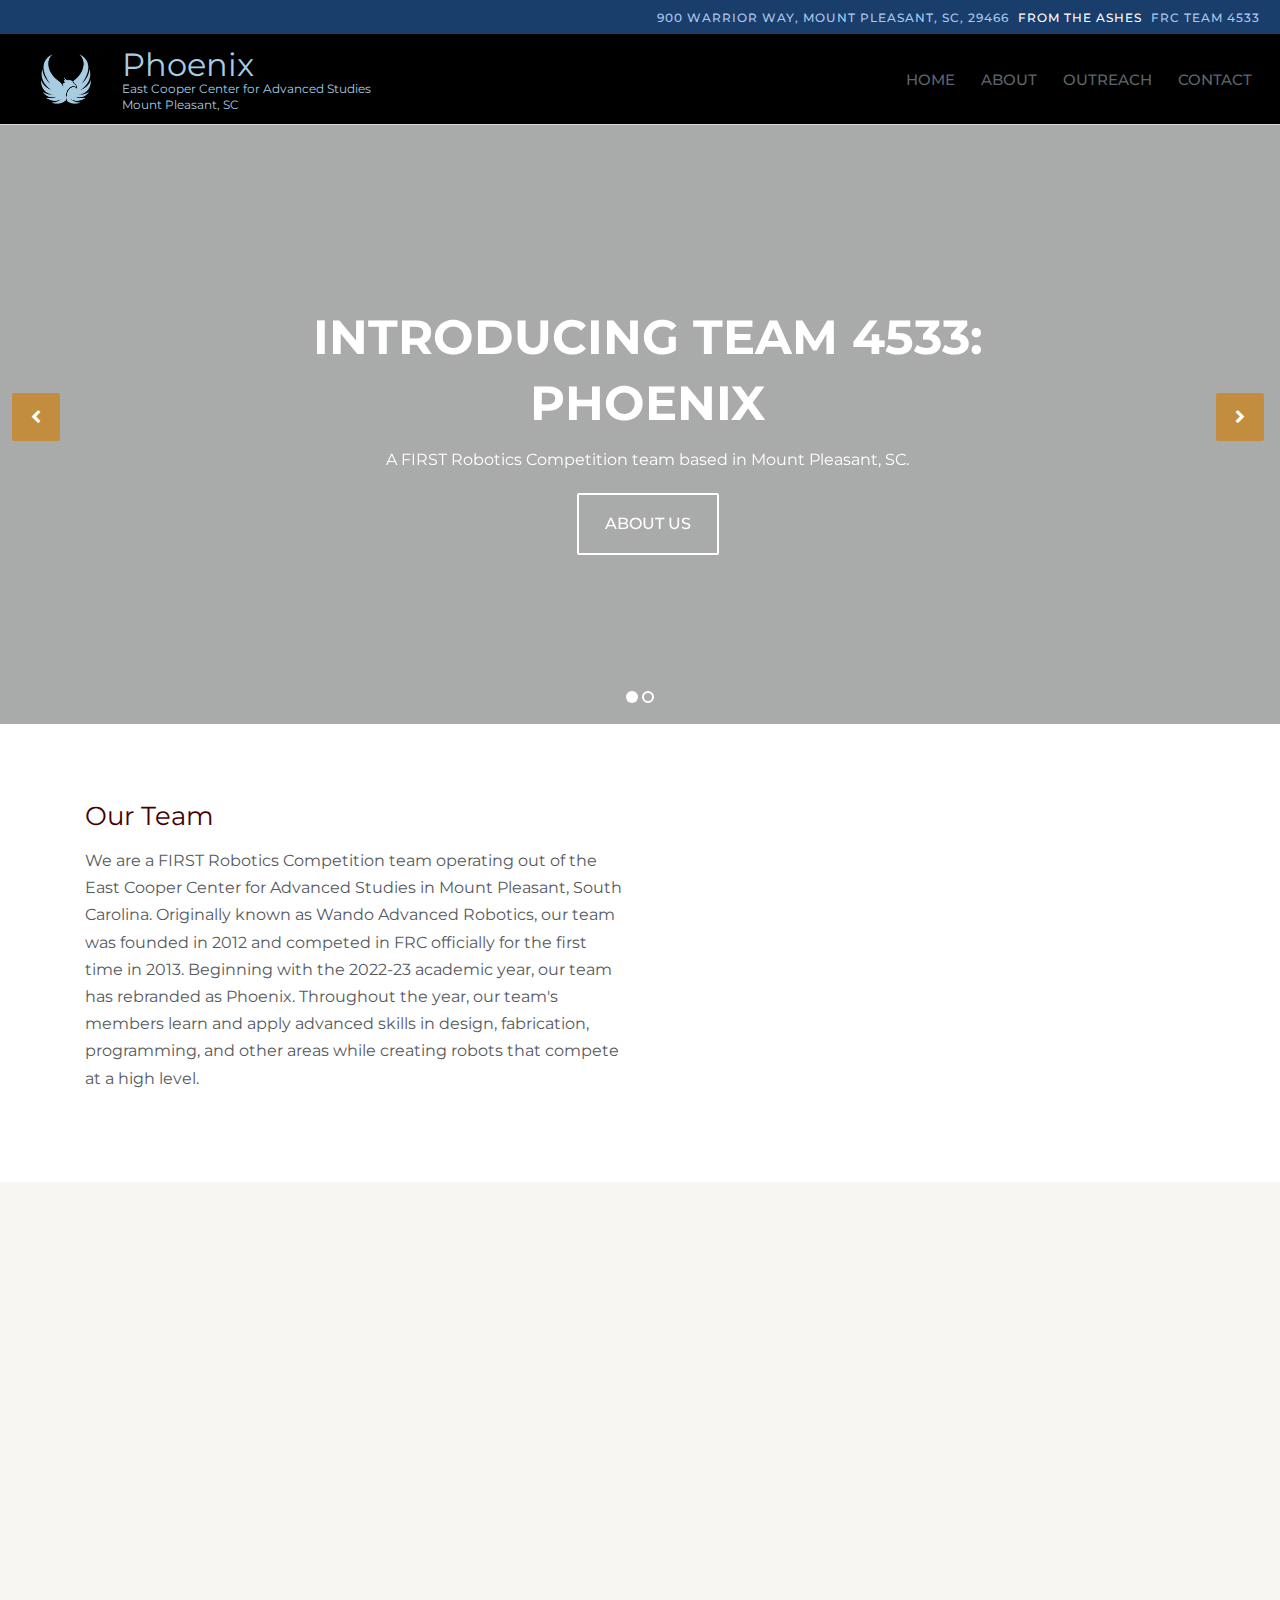
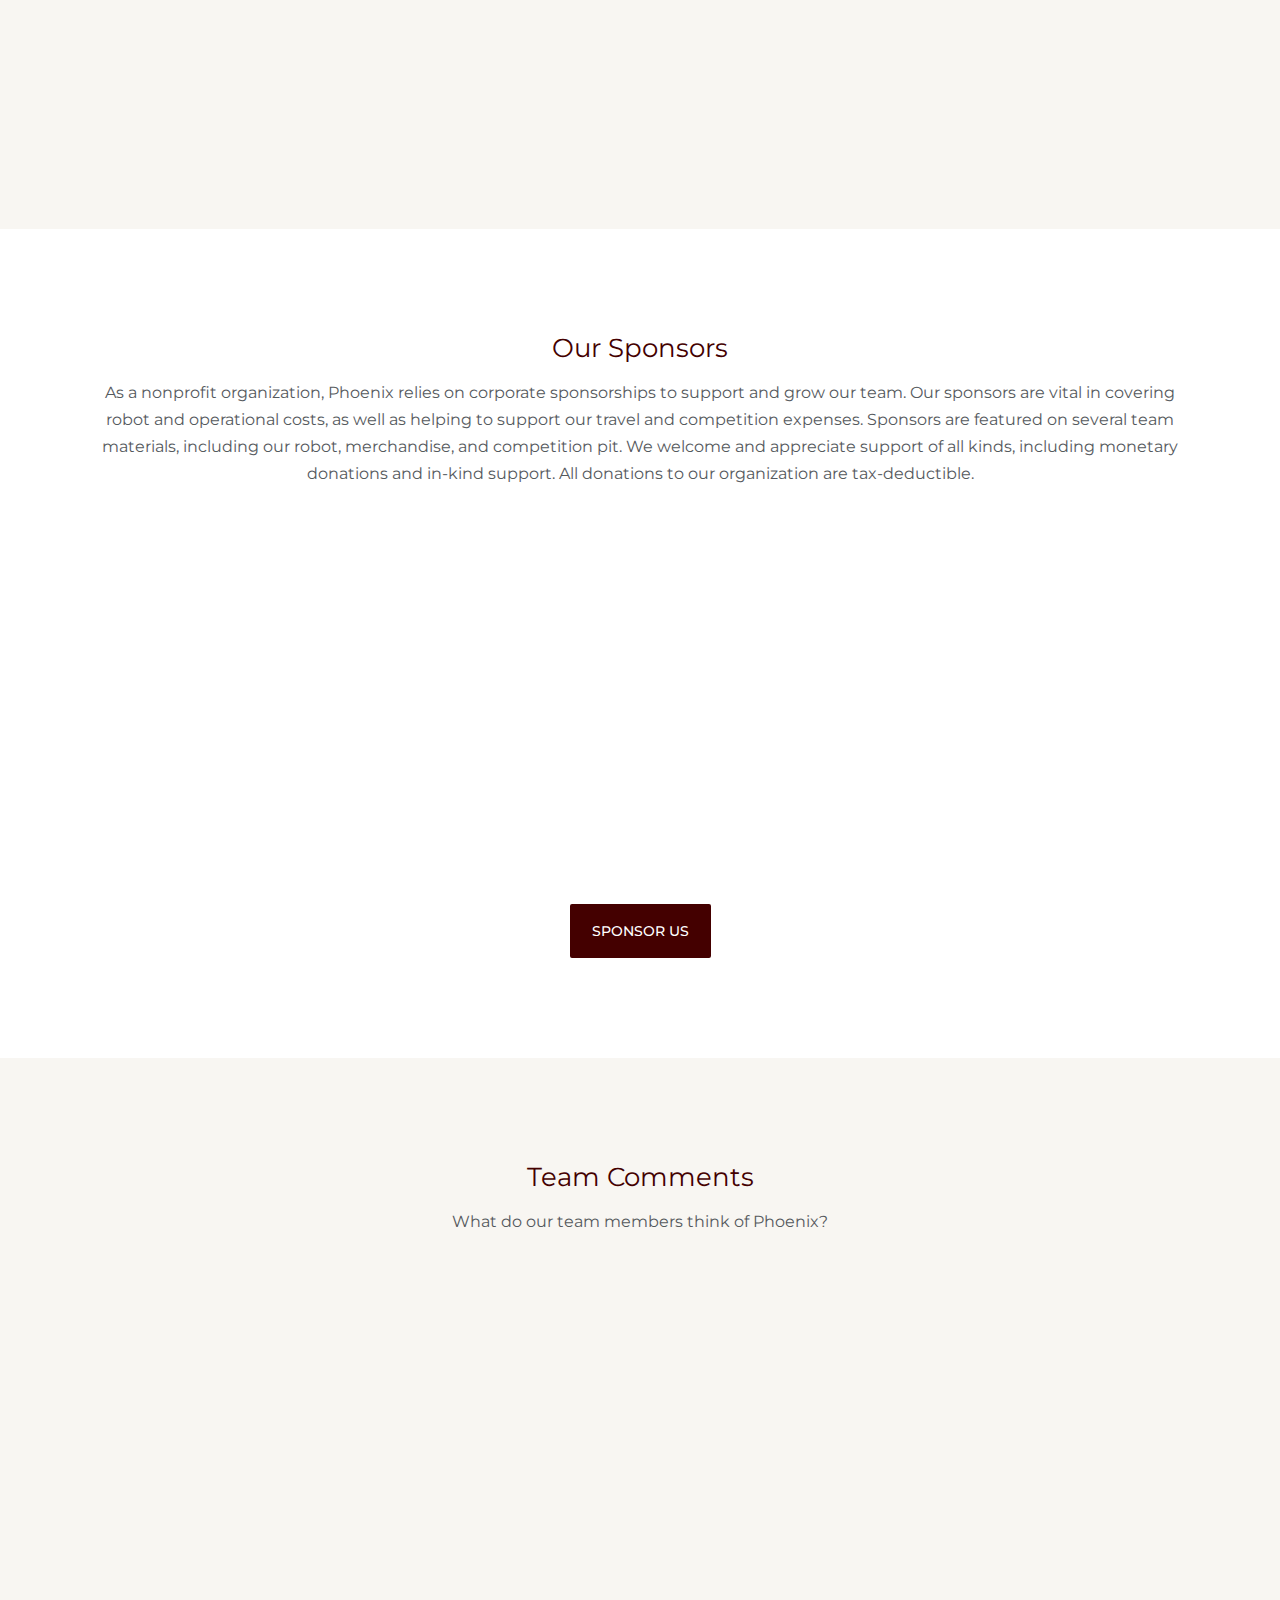
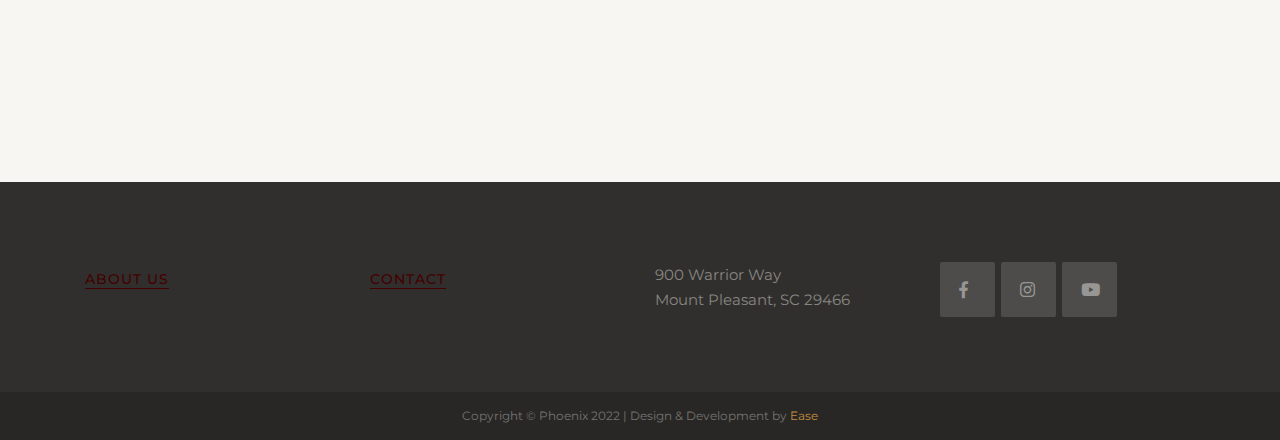
==== index.html @ d8a3b602 "Phoenix update" ====
﻿<!DOCTYPE html>
<html lang="en">

<head>
    <meta charset="utf-8">
    <meta http-equiv="X-UA-Compatible" content="IE=edge">
    <meta name="viewport" content="width=device-width, initial-scale=1">
    <!-- The above 3 meta tags *must* come first in the head; any other head content must come *after* these tags -->
    <meta name="description" content="">
    <meta name="keywords" content="">
    <title>FRC Team 4533 - Wando Advanced Robotics </title>
    <!-- Bootstrap -->
    <link href="css/bootstrap.min.css" rel="stylesheet">
    <!-- Style CSS -->
    <link href="css/style.css" rel="stylesheet">
    <!-- Google Fonts -->
    <link href="https://fonts.googleapis.com/css?family=Montserrat:100,100i,200,200i,300,300i,400,400i,500,500i,600,600i,700,700i,800,800i,900,900i%7cNoto+Serif:400,400i,700,700i" rel="stylesheet">
    <!-- FontAwesome CSS -->
    <link href="web-fonts-with-css/css/fontawesome-all.css" rel="stylesheet">
     
    
    <!-- OwlCarousel CSS -->
    <link rel="shortcut icon" type="image/x-icon" href="/favicon.ico" />
    <link href="css/owl.carousel.css" type="text/css" rel="stylesheet">
    <link href="css/owl.theme.default.css" type="text/css" rel="stylesheet">
     <link rel="stylesheet" href="css/aos.css">
    <!-- HTML5 shim and Respond.js for IE8 support of HTML5 elements and media queries -->
    <!-- WARNING: Respond.js doesn't work if you view the page via file:// -->
    <!--[if lt IE 9]>
<script src="https://oss.maxcdn.com/html5shiv/3.7.3/html5shiv.min.js"></script>
<script src="https://oss.maxcdn.com/respond/1.4.2/respond.min.js"></script>

<![endif]-->
</head>

<body>
    <!-- header-section-->
    
    <div class="header-wrapper">
        <div class="top-header">
            <div class="container-fluid">
                <div class="row">
                    <div class="col-xl-4 col-lg-2 col-md-2 col-sm-12 col-12">
                        <div class="header-quick-info">
                            
                        </div>
                    </div>
                    <div class="col-xl-8 col-lg-10 col-md-10 col-sm-6 col-6 text-right d-none d-xl-block d-lg-block d-md-block">
                        <div class="header-quick-info">
                            <span class="header-quick-info-text">900 Warrior Way, Mount Pleasant, SC, 29466</span>
                            <span class="header-quick-info-text"><span class="text-white">FROM THE ASHES </span></span>
                            <span class="header-quick-info-text">FRC Team 4533</span>
                        </div>
                    </div>
                </div>
            </div>
        </div>
        <div class="container-fluid">
            <div class="row" style = "background-color:#000000">
                <div class="col-xl-1 col-lg-2 col-md-12 col-sm-12 col-12">
                    <div class="logo"> <a href="index.html"><img src="./images/phoenix-logo.jpg" style="width:auto;height:50px;padding-left:25px" alt=""> </a> </div>
                </div>
                <div class="col-xl-4 col-lg-3 col-md-12 col-sm-12 col-12">
                    <div class="text" style="color:#a8cce2;display:flex;margin:auto;font-size:32px;font-family:montserrat;padding-top:15px;padding-bottom:0px;">Phoenix</div>
                    <div class="text" style="color:#a8cce2;display:flex;margin:auto;font-size:12px;line-height:16px;font-family:montserrat;">East Cooper Center for Advanced Studies</div>
                    <div class="text" style="color:#a8cce2;display:flex;margin:auto;font-size:12px;line-height:16px;font-family:montserrat;">Mount Pleasant, SC</div>
                </div>
                <div class="col-xl-7 col-lg-7 col-md-12 col-sm-12 col-12">
                    <!-- navigations-->
                    <div class="navigation">
                        <div id="navigation">
                            <ul>
                                <li class="active"><a href="index.html">HOME</a></li>
                                <li class="active"><a href="about.html">ABOUT</a></li>
                                <li class="active"><a href="outreach.html">OUTREACH</a></li>
                                <li class="active"><a href="contact-us.html">CONTACT</a></li>
                            </ul>
                        </div>
                    </div>
                    <!-- /.navigations-->
                </div>
            </div>
        </div>
    </div>
    <!-- /. header-section-->
    <!-- slider -->
    <div class="slider">
        <div class="owl-carousel owl-one owl-theme">
            <!-- slider-item -->
            <div class="item">
                <div class="slider-img">
                    <img src="./images/team-smoky.jpg" alt=""></div>
                <div class="container">
                    <div class="row">
                        <div class="offset-xl-2 col-xl-8  offset-lg-1 col-lg-10  col-md-12 col-sm-12 col-12">
                            <div data-aos="fade-up" class="slider-captions">
                                <h1 class="slider-title">Introducing Team 4533: Phoenix</h1>
                                <p class="mb20 d-none d-xl-block d-lg-block" style="font-family:montserrat">A FIRST Robotics Competition team based in Mount Pleasant, SC.</p>
                                <a href="about.html" class="btn btn-white-outline btn-lg">About Us</a>
                            </div>
                        </div>
                    </div>
                </div>
            </div>
            <!-- /.slider-item -->
            <!-- slider-item -->
            <div class="item">
                <div class="slider-img"><img src="./images/2022-hang.png" alt=""></div>
                <div class="container">
                    <div class="row">
                        <div class="offset-xl-2 col-xl-8  offset-lg-1 col-lg-10  col-md-12 col-sm-12 col-12">
                            <div data-aos="fade-up" class="slider-captions">
                                <h1 class="slider-title">Our 2022 Robot: GLaDOS</h1>
                                <p class="mb20 d-none d-xl-block d-lg-block" style="font-family:montserrat">Created for the 2022 FRC game, Rapid React, GLaDOS is able to shoot cargo into the upper hub and can hang from the high hangar rung.</p>
                                <a href="https://www.thebluealliance.com/team/4533" class="btn btn-white-outline btn-lg">Learn More</a>
                            </div>
                        </div>
                    </div>
                </div>
            </div>
            <!-- /.slider-item -->
        </div>
    </div>
    <!-- /.slider -->
    <!-- awards-section -->
    <div class="space-small">
        <div class="container">
            <div class="row">
                <div class="col-xl-6 col-lg-6 col-md-12 col-sm-12 col-12 mb20">
                    <div class="" style="font-family:montserrat">
                        <h2>Our Team</h2>
                        <p>We are a FIRST Robotics Competition team operating out of the East Cooper Center for Advanced Studies in Mount Pleasant, South Carolina. Originally known as Wando Advanced Robotics, our team was founded in 2012 and competed in FRC officially for the first time in 2013. Beginning with the 2022-23 academic year, our team has rebranded as Phoenix. Throughout the year, our team's members learn and apply advanced skills in design, fabrication, programming, and other areas while creating robots that compete at a high level.</p>
                    </div> 
                </div>
                        <div data-aos="fade-up" class="col-xl-6 col-lg-6 col-md-12 col-sm-12 col-12 mb20" width = "300" height = "300"> <img src="./images/drive_team_22.jpg" width="200" height="200"></div>
                    </div>
                
            </div>
        </div>
    </div>
    <!-- /.awards-section -->
    <!-- about-description -->
    <div class="space-medium bg-light">
        <div class="container">
            <div class="row">
                <div class="col-xl-6 col-lg-6 col-md-12 col-sm-12 col-12 mb20">
                    <div  data-aos="fade-up" class="about-img">
                        <img src="./images/frc-logo.png" alt="" class="img-fluid">
                    </div>
                </div>
                <div class="col-xl-6 col-lg-6 col-md-12 col-sm-12 col-12 ">
                    <div data-aos="fade-down" class="mb40">
                        <h2>How do we compete?</h2>
                    </div>
                    <div data-aos="fade-down" class="mb30" style="font-family:montserrat">
                        <p>Our team competes in FIRST Robotics Competition (FRC), an annual contest in which participating teams work throughout a six-week season to build and program a robot for a unique game. Through participation in FRC, students gain relevant experiences in engineering and programming with mentorship from industry professionals and develop vital skills in communication and leadership. Each year, our team competes in regional competitions across the Southeast, with the ultimate goal of qualifying for and competing in the World Championships in April.</p>
                        <a href="https://www.firstinspires.org/" class="btn btn-default mt20">Visit FIRST</a>
                    </div>
                </div>
            </div>
        </div>
    </div>
    <!-- /.about-description -->
    <!-- service-section -->
    <div class="space-medium">
        <div class="container">
            <div class="row">
                <div class="col-xl-12 col-lg-12 col-md-12 col-sm-12 col-12 text-center ">
                    <!-- section-title -->
                    <div class="section-title" style="font-family:montserrat">
                        <h2>Our Sponsors</h2>
                        <p>As a nonprofit organization, Phoenix relies on corporate sponsorships to support and grow our team. Our sponsors are vital in covering robot and operational costs, as well as helping to support our travel and competition expenses. Sponsors are featured on several team materials, including our robot, merchandise, and competition pit. We welcome and appreciate support of all kinds, including monetary donations and in-kind support. All donations to our organization are tax-deductible.</p>
                    </div>
                    <!-- /.section-title -->
                </div>
                <!-- service-block -->
                <div class="col-xl-4 col-lg-4 col-md-6 col-sm-12 col-12 mb20">
                    <div data-aos="fade-up" class="service-block">
                        <div class="service-content">
                            <div class="service-img zoomimg">
                                <a href="https://www.boeing.com/"><img src="./images/boeing.jpg" alt="" class="img-fluid"></a>
                            </div>
                        </div>
                    </div>
                </div>
                <!-- /.service-block -->
                <!-- service-block -->
                <div class="col-xl-4 col-lg-4 col-md-6 col-sm-12 col-12 mb20">
                    <div data-aos="fade-up" class="service-block">
                        <div class="service-content">
                            <div class="service-img zoomimg">
                                <a href="https://www.bosch.us/our-company/bosch-in-the-usa/charleston/"><img src="./images/bosch.jpg" alt="" class="img-fluid"></a>
                            </div>
                        </div>
                    </div>
                </div>
                <div class="col-xl-4 col-lg-4 col-md-6 col-sm-12 col-12 mb20">
                    <div data-aos="fade-up" class="service-block">
                        <div class="service-content">
                            <div class="service-img zoomimg">
                                <a href="https://www.ccsdschools.com/eastcoopercas"><img src="./images/cas-logo.png" alt="" style="width:auto;height:200px;padding-left:40px" class="img-fluid"></a>
                            </div>
                        </div>
                    </div>
                </div>
                <div class="col-xl-12 col-lg-12 col-md-12 col-sm-12 col-12 mt40 text-center">
                    <a href="contact-us.html" class="btn btn-default mt20">Sponsor Us</a>
                </div>
            </div>
        </div>
    </div>
    <!-- /.service-section -->
    <!-- testimonial-section -->
    <div class="space-medium bg-light">
        <div class="container">
            <div class="row">
                <div class="offset-xl-2 col-xl-8 offset-lg-2 col-lg-8 col-md-12 col-sm-12 col-12 text-center">
                    <!-- section-title -->
                    <div class="section-title" style="font-family:montserrat">
                        <h2>Team Comments</h2>
                        <p>What do our team members think of Phoenix? </p>
                    </div>
                    <!-- /.section-title -->
                </div>
            </div>
            <div class="row">
                <div class="col-xl-6 col-lg-6 col-md-12 col-sm-12 col-12 mb20">
                    <!-- testimonial-block -->
                    <div data-aos="fade-up"  class="testimonial-block">
                        <div class="testimonial-content">
                            <p class="testimonial-text" style="font-family:montserrat">"I like robotics because it teaches you a lot and it helps you realize how school and real life come together. It really gives me a taste of what real jobs are like."</p>
                        </div>
                        <div class="testimonial-img" style="font-family:montserrat">
                            <h6>Matthew Stewart, Class of 2021</h6>
                            <img src="./images/matts.jpg" alt="" class="img-fluid border">
                        </div>
                    </div>
                    <!-- /.testimonial-block -->
                </div>
                <div class="col-xl-6 col-lg-6 col-md-12 col-sm-12 col-12 mb20">
                    <!-- testimonial-block -->
                    <div data-aos="fade-up"  class="testimonial-block" style="font-family:montserrat">
                        <div class="testimonial-content">
                            <p class="testimonial-text">“Robotics encourages innovation and creativity, and the team itself gives you opportunities that allow you to interact with others and help you in the future.”</p>
                        </div>
                        <div class="testimonial-img">
                            <h6>Joseph Lee, Class of 2019</h6>
                            <img src="./images/joseph.jpg" alt="" class="img-fluid border">
                        </div>
                    </div>
                    <!-- /.testimonial-block -->
                </div>
            </div>
        </div>
    </div>
    <!-- /.testimonial-section -->
    <!-- footer -->
    <div class="footer">
        <div class="container">
            <div class="row ">
                <!-- footer-about -->
                <div class="col-xl-3 col-lg-3 col-md-6 col-sm-6 col-6">
                    <div class="footer-widget ">
                        <a href="about.html" class="btn-default-link">About Us</a>
                    </div>
                </div>
                <!-- /.footer-about -->
                <!-- footer-contact -->
                <div class="col-xl-3 col-lg-3 col-md-6 col-sm-6 col-6">
                    <div class="footer-widget ">
                        <a href="contact-us.html" class="btn-default-link">Contact</a>
                    </div>
                </div>
                <!-- /.footer-contact -->
                <!-- footer-address -->
                <div class="col-xl-3 col-lg-3 col-md-6 col-sm-6 col-6 ">
                    <div class="footer-widget" style="font-family:montserrat">
                        <p>900 Warrior Way <br> Mount Pleasant, SC 29466
                        </p>
                    </div>
                </div>
                <!-- /.footer-address -->
                <!-- footer-social -->
                <div class="col-xl-3 col-lg-3 col-md-6 col-sm-6 col-6 ">
                    <div class="footer-widget ">
                        <div class="social-icon mb20 "> <a href="https://www.facebook.com/Frc4533/" class="btn-social-square"><i class="fab fa-facebook-f "></i></a>
                             <a href="https://www.instagram.com/4533_wandoadvancedrobotics/" class="btn-social-square "><i class="fab fa-instagram "></i></a>
                            <a href="https://www.youtube.com/channel/UC0pbVRr3kAN5CgxjnUrMNCQ" class="btn-social-square"><i class="fab fa-youtube"></i></a>
                        </div>
                    </div>
                </div>
                <!-- /.footer-social -->
                <!-- tiny-footer -->
            </div>
        </div>
        <div class="tiny-footer">
            <div class="container">
                <div class="row ">
                    <div class="col-xl-12 col-lg-12 col-md-12 col-sm-12 col-12 text-center ">
                        <p>Copyright © Phoenix 2022 | Design & Development by <a href="https://easetemplate.com/ " target="_blank" class="copyrightlink">Ease</a></p>
                    </div>
                </div>
                <!-- /. tiny-footer -->
            </div>
        </div>
    </div>
    <!-- /.footer -->
    <a href="javascript:" id="return-to-top"><i class="fa fa-angle-up"></i></a>
    <!-- jQuery (necessary for Bootstrap's JavaScript plugins) -->
    <script src="js/jquery.min.js"></script>
    <!-- Include all compiled plugins (below), or include individual files as needed -->
    <script src="js/bootstrap.min.js"></script>
    <script src="js/menumaker.js"></script>
    <script src="js/return-to-top.js"></script>
    <script src="js/sticky-header.js"></script>
    <script src="js/jquery.sticky.js"></script>
    <script src="js/owl.carousel.min.js"></script>
    <script src="js/multiple-carousel.js"></script>

    <script src="js/aos.js"></script>
    <script>
      AOS.init({
        easing: 'linear',
         duration: 800,


      });
    </script>
     <script>
    AOS.init({
      disable: 'mobile'
    });
  </script>

    
</body>

</html>
---- css/style.css ----
@charset "UTF-8";

/* CSS Document */

/*------------------------------------------------------------------

Template Name:      Practical-Pesronal Injury Lawyer HTML Website Template
Version:            1.0.0
Created Date:       10/4/2018 
Author: EaseTemplate
Author URL: https://easetemplate.com/               
License: Creative Commons Attribution 3.0 Unported
License URL: http://creativecommons.org/licenses/by/3.0/

------------------------------------------------------------------
[CSS Table of contents]

1.  Body / Typography 
2.  Form Elements
3.  Buttons
4.  General / Elements
      4.1 Section space
      4.2 Margin space
      4.3 Padding space
      4.4 Background color
      4.5 Features
      4.7 Call to actions
      4.8 Img hover effect
      4.9 Icon
      -----------------------
5. Header / Navigations
      5.1 Header Regular
      5.2 Header Transparent
      5.3 Navigation Regular
      5.4 Page Header

      -----------------------
6. Slider
      6.1 Slider
      -----------------------
7. Content
8. Footers
9. Services

  9.1  Service List
  9.2  Service Single 
  
  ------------------------------------

10.Pages

  10.1   Team List
  10.2   About
  10.3   Testimonials
  10.4   Results
  10.5   Contact us 
  10.6   StyleGuide 
  10.7   404 Error   
  10.8   Shortcodes Accordions
  10.9   Shortcodes Tabs 
  10.10  Shortcodes Alerts 
  
  ------------------------------------
11.Blog
  10.1 Blog Default
  10.2 Blog Single
  ------------------------------------
  
12.Sidebar
  11.1 Widget
  ------------------------------------

13. Media Queries

------------------------------------------------------------------*/

/*----------------------------------
   1. Body / Typography
----------------------------------*/

  
 


body { -webkit-font-smoothing: antialiased; text-rendering: optimizeLegibility; font-family: 'Noto Serif', serif; letter-spacing: 0px; font-size: 16px; color: #55595d; font-weight: 400; line-height: 32px; }
h1, h2, h3, h4, h5, h6 { color: #440000; margin: 0px 0px 12px 0px; font-family: 'Montserrat', sans-serif; font-weight: 400; line-height: 1; }
h1 { font-size: 36px; }
h2 { font-size: 26px; line-height: 38px; }
h3 { font-size: 22px; line-height: 32px; }
h4 { font-size: 20px; }
h5 { font-size: 16px; line-height: 27px; }
h6 { font-size: 12px; }
p { margin: 0 0 20px; line-height: 1.7; }
p:last-child { margin: 0px; }
ul, ol { font-family: 'Montserrat', sans-serif; }
a { text-decoration: none; color: #55595d; -webkit-transition: all 0.3s; -moz-transition: all 0.3s; transition: all 0.3s; }
a:focus, a:hover { text-decoration: none; color: #440000; }
sub { bottom: 0em; }
.lead { font-size: 19px; font-weight: 400; line-height: 1.6; font-family: 'Noto Serif', serif; color: #272829; margin-bottom: 20px; }
.firstcharacter { float: left; font-size: 80px; line-height: 60px; padding-top: 11px; padding-right: 8px; padding-left: 0px; color: #55595d; }
blockquote { margin: 0 0 30px; font-size: 19px; border-left: 5px solid #440000; background-color: transparent; color: #272829; line-height: 32px; padding-left: 20px; font-weight: 700; }
.blockquote-reverse, blockquote.pull-right { border-right: 0px; margin: 0 0 30px; font-size: 19px; border-right: 5px solid #440000; border-left: 0px; padding-right: 25px; }
.qoute-icon { }
.blockquote-content { }
.blockquote-text { font-family: 'Noto Serif', serif; color: #440000; font-size: 16px; line-height: 1.6; }
strong { color: #272829; font-weight: 700; }
hr { border-top: 1px solid #ede9e2; margin-bottom: 50px; margin-top: 50px; }

/*-----------------------
   2 Form Elements:
-------------------------*/

/* label */

label { }

/* input */
input { }
input[type=text] { }
input[type=email] { }
textarea { }
select { }

/* bootstrap Form Classes */

/* Form Control Classes */

.control-label { font-size: 13px; text-transform: capitalize; color: #262729; margin-bottom: 10px; letter-spacing: 0px; 
  font-weight: 400; font-family: 'Montserrat', sans-serif;line-height: 1;}
textarea.form-control { height: auto; }
.required { }
.form-group { margin-bottom: 5px; }
.form-control { border-radius: 0px; font-size: 13px; font-weight: 400; width: 100%; height: 50px; padding: 16px; line-height: 1.42857143; border: 2px solid #ede9e2; background-color: #fefdfc; text-transform: capitalize; letter-spacing: 0px; margin-bottom: 0px; -webkit-box-shadow: inset 0 0px 0px rgba(0, 0, 0, 0); box-shadow: inset 0 0px 0px rgba(0, 0, 0, 0); -webkit-appearance: none; color: #262729; font-family: 'Montserrat', sans-serif; }
.form-control:focus { color: #262729; outline: 0; box-shadow: 0 0 0 0.0rem rgb(255, 255, 255); border-color: #e3ded5; background-color: #fff; }
.focus { border: 2px solid #e3ded5; }
.focus:focus { border: 2px solid #e3ded5; }
.has-success .form-control { border-color: #3c763d; background-color: #fefdfc; box-shadow: none; }
.has-success .form-control:focus { border-color: #3c763d; outline: 0; -webkit-box-shadow: none; box-shadow: none; }
.has-error .form-control { border-color: #a94442; background-color: #fefdfc; box-shadow: none; }
.has-error .form-control:focus { border-color: #34b2a4; outline: 0; -webkit-box-shadow: none; box-shadow: none; }

/* select Options Classes */
select.form-control:not([size]):not([multiple]) { height: 55px; color: #79736d; }
select option { margin: 40px; background: rgba(255, 255, 255, 1); color: #262729; text-shadow: 0 1px 0 rgba(0, 0, 0, 0.4); position: relative; }
select.form-control { position: relative; }
select { -moz-appearance: none; border-radius: 0px; font-size: 14px; font-weight: 700; width: 100%; padding: 14px; line-height: 1.42857143; border: 1px solid #e0e5e9; background-color: #fff; text-transform: capitalize; -webkit-appearance: none; -webkit-box-shadow: inset 0 0px 0px rgba(0, 0, 0, .075); box-shadow: inset 0 0px 0px rgba(0, 0, 0, .075); color: #79736d; }
.select { position: relative; display: block; line-height: 2.2; overflow: hidden; }
.select::after { position: absolute; top: 0; right: 0; bottom: 0; padding: 13px 16px 0px 0px; background: transparent; pointer-events: none; font-family: 'Font Awesome 5 Free'; 
  font-weight: 900; / Fix version 5.0.9 / content: "\f107"; font-size: 16px; }
.select:hover::after { color: #262729; }
.select::after { -webkit-transition: .25s all ease; -o-transition: .25s all ease; transition: .25s all ease; }
select option { -webkit-border-radius: 5px; -moz-border-radius: 5px; border-radius: 5px; cursor: pointer; padding: 10px; width: 100%; background-color: #fff; font-family: 'Montserrat', sans-serif; }

/* input-group Classes */
.input-group-addon:last-child { border-left: 0; border-right: transparent; border-top: transparent; border-bottom: transparent; }
.input-group>.custom-select:not(:last-child), .input-group>.form-control:not(:last-child) { border-top-right-radius: 0px; border-bottom-right-radius: 0px; }

/* Input Placeholder */
input::-webkit-input-placeholder { color: #79736d !important; }
input:focus::-webkit-input-placeholder { color: #262729 !important; }
textarea::-webkit-input-placeholder { color: #79736d !important; }
textarea:focus::-webkit-input-placeholder { color: #262729 !important; }

/*------------------------
Radio & Checkbox CSS
-------------------------*/


/*-------------- align ------------*/

/* =WordPress Core
-------------------------------------------------------------- */

.alignnone { margin: 5px 20px 20px 0; }
.aligncenter, div.aligncenter { display: block; margin: 5px auto 5px auto; }
.alignright { float: right; margin: 0px 0 20px 30px; }
.alignleft { float: left; margin: 0px 20px 0px 0; }
a img.alignright { float: right; margin: 0px 0 30px 30px; }
a img.alignnone { margin: 5px 20px 20px 0; }
a img.alignleft { float: left; margin: 5px 20px 20px 0; }
a img.aligncenter { display: block; margin-left: auto; margin-right: auto; }
.wp-caption { background: #fff; border: 1px solid #f0f0f0; max-width: 96%;    /* Image does not overflow the content area */ padding: 5px 3px 10px; text-align: center; }
.wp-caption.alignnone { margin: 5px 20px 20px 0; }
.wp-caption.alignleft { margin: 5px 20px 20px 0; }
.wp-caption.alignright { margin: 5px 0 20px 20px; }
.wp-caption img { border: 0 none; height: auto; margin: 0; max-width: 98.5%; padding: 0; width: auto; }
.wp-caption p.wp-caption-text { font-size: 11px; line-height: 17px; margin: 0; padding: 0 4px 5px; }

/*-----------------------------------
   3. Buttons 
-----------------------------------*/
.btn { font-family: 'Montserrat', sans-serif; font-size: 14px; text-transform: uppercase; font-weight: 500; padding: 14px 20px; letter-spacing: 0px; border-radius: 2px; line-height: 1.6; -webkit-transition: all 0.5s; -moz-transition: all 0.5s; transition: all 0.5s; word-wrap: break-word; white-space: normal !important; }

/* -------------  btn-primary  ----------*/
.btn-primary { background-color: #55595d; color: #fff; border: 2px solid #55595d; }
.btn-primary:hover { background-color: #494b4e; color: #fff; border: 2px solid #494b4e; }
.btn-primary.focus, .btn-primary:focus { background-color: #494b4e; color: #fff; border: 2px solid #494b4e; box-shadow: 0 0 0 0.1rem rgb(73, 75, 78); }
.btn-primary:not(:disabled):not(.disabled).active:focus, .btn-primary:not(:disabled):not(.disabled):active:focus, .show>.btn-primary.dropdown-toggle:focus { box-shadow: 0 0 0 0.1rem rgb(73, 75, 78); }
.btn-primary:not(:disabled):not(.disabled).active, .btn-primary:not(:disabled):not(.disabled):active, .show>.btn-primary.dropdown-toggle { color: #fff; background-color: #494b4e; border-color: #494b4e; }

/*-----------------  btn-default  --------------------------*/
.btn-default { background-color: #440000; color: #fff; border: 2px solid #440000; }
.btn-default:hover { background-color: #440000; color: #fff; border: 2px solid #440000; }
.btn-default.focus, .btn-default:focus { background-color: #440000; color: #fff; border: 2px solid #440000; box-shadow: 0 0 0 0.1rem rgb(176, 122, 43); }

/*------------------   btn-outline -----------------*/
.btn-outline { }
.btn.btn-outline { }
.btn-outline:hover { }
.btn-outline.focus, .btn-outline:focus { }

/* ---------------  btn-secondary --------------------*/
.btn-secondary { background-color: #193e6b; color: #fff; border: 2px solid #193e6b; }
.btn-secondary:hover { background-color: #1e5291; color: #fff; border: 2px solid #1e5291; }
.btn-secondary.focus, .btn-seondary:focus { background-color: #1e5291; color: #fff; border: 2px solid #1e5291; box-shadow: 0 0 0 0.1rem rgb(30, 82, 145); }

/*-----------------  btn-lg,sm,xs --------------*/
.btn-lg { padding: 16px 26px; font-size: 16px; }
.btn-sm { padding: 10px 20px; font-size: 13px; }
.btn-xs { padding: 8px 12px; font-size: 12px; }

/*-------------- btn-white ----------*/
.btn-white { color: #202224; background: #fff; border: 1px solid #fff; }
.btn-white:hover { background-color: #fff; color: #202224; border: 1px solid #fff; }
.btn-white.focus, .btn-white:focus { background-color: #fff; color: #202224; }

/*-------------- btn-white-outline ----------*/
.btn-white-outline { color: #fff; background: transparent; border: 2px solid #fff; }
.btn-white-outline:hover { background-color: #fff; color: #25292a; }
.btn.btn-white-outline.focus, .btn.btn-white-outline:focus { background-color: #fff; color: #25292a; box-shadow: 0 0 0 0.2rem rgb(244, 246, 248); }

/*-------------- btn-link ----------*/
.btn-secondary-link { color: #113d71; font-size: 14px; font-weight: 500; text-transform: uppercase; -webkit-transition: all 0.3s; -moz-transition: all 0.3s; transition: all 0.3s; position: relative; font-family: 'Montserrat', sans-serif; font-style: initial; letter-spacing: 1px; border-bottom: 1px solid #113d71; }
.btn-secondary-link:hover { color: #440000; text-decoration: none; border-bottom: 1px solid #440000; }
button.btn { margin-right: -1px; }

.btn-default-link { color: #440000; font-size: 14px; font-weight: 500; text-transform: uppercase; -webkit-transition: all 0.3s; -moz-transition: all 0.3s;
 transition: all 0.3s; position: relative; font-family: 'Montserrat', sans-serif; font-style: initial; letter-spacing: 1px; border-bottom: 1px solid #440000; }
.btn-default-link:hover { color: #440000; text-decoration: none; border-bottom: 1px solid #440000; }


.btn-primary-link { color: #55595e; font-size: 14px; font-weight: 500; text-transform: uppercase; -webkit-transition: all 0.3s; -moz-transition: all 0.3s;
 transition: all 0.3s; position: relative; font-family: 'Montserrat', sans-serif; font-style: initial; letter-spacing: 1px; border-bottom: 1px solid #55595e; }
.btn-primary-link:hover { color: #3f4245; text-decoration: none; border-bottom: 1px solid #3f4245; }








/*-------------- btn-boxed ----------*/
.btn-boxed { width: 100%; height: 100%; padding: 133px 0px; font-size: 28px; }

/*-----------------------------------
   4. General / Elements 
-----------------------------------*/

/*----------------------- 
   4.1 Section space :
-------------------------*/

/*Note: Section space help to create top bottom space;*/

.space-small { padding-top: 70px; padding-bottom: 70px; }
.space-medium { padding-top: 100px; padding-bottom: 100px; }
.space-large { padding-top: 140px; padding-bottom: 140px; }
.space-ex-large { padding-top: 160px; padding-bottom: 160px; }
.content { padding-top: 80px; padding-bottom: 80px; }

/*----------------------
  4.2 Margin Space
-----------------------*/
.mb0 { margin-bottom: 0px; }
.ml30 { margin-left: 30px; }
.mb10 { margin-bottom: 10px; }
.mb20 { margin-bottom: 20px; }
.mb30 { margin-bottom: 30px; }
.mb35 { margin-bottom: 35px; }
.mb40 { margin-bottom: 40px; }
.mb60 { margin-bottom: 60px; }
.mb80 { margin-bottom: 80px; }
.mb100 { margin-bottom: 100px; }
.mb130 { margin-bottom: 130px; }
.mt0 { margin-top: 0px; }
.mt10 { margin-top: 10px; }
.mt20 { margin-top: 20px; display: inline-block; }
.mt30 { margin-top: 30px; }
.mt40 { margin-top: 40px; }
.mt60 { margin-top: 60px; }
.mt70 { margin-top: 70px; }
.mt80 { margin-top: 80px; }
.mt100 { margin-top: 100px; }

/*----- less margin space from top --*/
.mt-20 { margin-top: -20px; }
.mt-40 { margin-top: -40px; }
.mt-60 { margin-top: -60px; }
.mt-80 { margin-top: -80px; }

/*-----------------------
  4.3 Padding space
-------------------------*/
.nopadding { padding: 0px; }
.nopr { padding-right: 0px; }
.nopl { padding-left: 0px; }
.pinside10 { padding: 10px; }
.pinside20 { padding: 20px; }
.pinside30 { padding: 30px; }
.pinside40 { padding: 40px; }
.pinside50 { padding: 50px; }
.pinside60 { padding: 60px; }
.pinside80 { padding: 80px; }
.pinside100 { padding: 100px; }
.pinside140 { padding: 140px; }
.pdt0 { padding-top: 0px; }
.pdt10 { padding-top: 10px; }
.pdt20 { padding-top: 20px; }
.pdt30 { padding-top: 30px; }
.pdt40 { padding-top: 40px; }
.pdt60 { padding-top: 60px; }
.pdt80 { padding-top: 80px; }
.pdt100 { padding-top: 100px; }
.pdt120 { padding-top: 120px; }
.pdb0 { padding-bottom: 0px; }
.pdb10 { padding-bottom: 10px; }
.pdb20 { padding-bottom: 20px; }
.pdb30 { padding-bottom: 30px; }
.pdb40 { padding-bottom: 40px; }
.pdb60 { padding-bottom: 60px; }
.pdb80 { padding-bottom: 80px; }
.pdb150 { padding-bottom: 150px; }
.pdl10 { padding-left: 10px; }
.pdl20 { padding-left: 20px; }
.pdl30 { padding-left: 30px; }
.pdl40 { padding-left: 40px; }
.pdl60 { padding-left: 60px; }
.pdl80 { padding-left: 80px; }
.pdl140 { padding-left: 140px; }
.pdr10 { padding-right: 10px; }
.pdr20 { padding-right: 20px; }
.pdr30 { padding-right: 30px; }
.pdr40 { padding-right: 40px; }
.pdr60 { padding-right: 60px; }
.pdr80 { padding-right: 80px; }
.pdr140 { padding-right: 140px; }
.pdtb40 { padding-bottom: 40px; padding-top: 40px; }

/*--------------------------------
4.4 Background & Block color 
----------------------------------*/
.bg-light { background-color: #f8f6f2 !important; }
.bg-default { background-color: #c38d3f !important; }
.bg-primary { background-color: #55595d !important; }
.bg-secondary { background-color: #193e6b !important; }
.bg-gradient { }
.bg-matte-yellow { background-color: #b38644; }
.bg-white { background-color: #fff; }
.outline { }
.section-title { margin-bottom: 60px; }
.title { color: #113d71; }
.text-light { color: #d1d1d1 !important; }
.title-bold { font-weight: 700; }
.text-bold { font-weight: 700; }
.small-title { }
.text-default { color: #c38d3f; }
.text-primary { color: #55595d !important; }
.text-green { color: #61dc93; }
.text-red { color: #f85759; }
.text-blue { color: #3ecaf5; }
.text-black { color: #0e171c; }
.text-yellow { color: #fcd54d; }
.text-secondary { color: #193e6b !important; }
.text-light { color: #f4f4f6; }
.primary-sidebar { }
.secondary-sidebar { }
.card-block { padding: 80px; }
.well-block { }
.well-bg-block { background-color: #f8fafb; padding: 50px; margin-bottom: 80px; border: 1px solid #e8eced; }
.divider-line { border-bottom: 1px solid #ede9e2; margin-top: 30px; margin-bottom: 30px; }
.bg-box { background-color: #eff6f5; padding: 40px; }
small { font-size: 14px; }
.card-section { position: relative; bottom: 60px; }

/*--------------------------------
4.5 Features Block 
----------------------------------*/
.feature { }
.features-section { }
.feature-icon { }
.feature-content { }
.feature-inner { }
.feature-outline { }

/*--- Feature left  class ---*/
.feature-left { }
.feature-left .feature-icon { }
.feature-left .feature-content { }
.feature-left:last-child { }

/*--- Feature center class ---*/
.feature-center { }
.feature-center .feature-icon { }
.feature-center .feature-content { }
.feature-boxed { }
.feature-boxed .feature-icon { }
.feature-boxed .feature-content { }

/*--- Feature list class ---*/
.feature-list { }
.feature-list ul { }
.feature-list ul li { }
.feature-list li:before { }
.feature-blurb-block { }
.feature-blurb-head { }
.feature-blurb-content { }
.blurb-small-text { }
.blurb-title { }

/*--------------------------------
4.6 Bullet/arrow
----------------------------------*/
.arrow { position: relative; }
.arrow li { padding-left: 20px; line-height: 30px; }
.arrow li:before { font-family: 'Font Awesome 5 Free'; 
  font-weight: 900; / Fix version 5.0.9 / display: inline-block; position: absolute; left: 0; font-size: 13px; color: #0e171c; content: '\f101'; font-style: initial; }
.angle { position: relative; }
.angle li { padding-left: 20px; line-height: 30px; }
.angle li:before { font-family: 'Font Awesome 5 Free'; 
  font-weight: 900; / Fix version 5.0.9 / display: inline-block; position: absolute; left: 0; font-size: 13px; color: #0e171c; content: '\f105'; font-style: initial; }
.star { position: relative; }
.star li { padding-left: 22px; line-height: 30px; font-size: 14px; }
.star li:before { font-family: 'Font Awesome 5 Free'; 
  font-weight: 900; / Fix version 5.0.9 / display: inline-block; position: absolute; left: 0; font-size: 14px; color: #36333c; content: '\f381'; }

/*--------------------------------
4.7 Call to actions 
----------------------------------*/

/*--------------------------------
4.8 Image Hover Effect 
----------------------------------*/

img { width: auto; max-width: 100%; height: auto; margin: 0; padding: 0; border: none; line-height: normal; vertical-align: middle; }
.imghover { display: block; position: relative; max-width: 100%; }
.imghover::before, .imghover::after { display: block; position: absolute; content: ""; text-align: center; opacity: 0; border-radius: 0px; }
.imghover::before { top: 0px; right: 0px; bottom: 0px; left: 0px; background-color: #c38d3f; -webkit-transform: scale(1, 0); transform: scale(1, 0); -webkit-transform-origin: 1 0; transform-origin: 1 0; transition: 0.5s ease; }
.imghover::after { }
.imghover:hover::before, .imghover:hover::after { opacity: .8; }
.imghover:hover::before { opacity: 0.8; -webkit-transform: scale(1); transform: scale(1); }
.imghover:hover::after { opacity: 0.8; -webkit-transform: scale(1); transform: scale(1); }
img.grayscale { filter: grayscale(1); opacity: .6; cursor: pointer; }
img.grayscale:hover { filter: grayscale(0); opacity: 1; transition-property: filter; transition-duration: 1s; }

/*--- 4.8 Img hover effect ---*/
.zoomimg { position: relative; overflow: hidden; }
.zoomimg img { max-width: 100%; -moz-transition: all 0.3s; -webkit-transition: all 0.3s; transition: all 0.3s; }
.zoomimg:hover img { -moz-transform: scale(1.1); -webkit-transform: scale(1.1); transform: scale(1.1); }

/*--------------------------------
4.9 Icon 
----------------------------------*/
.icon-xs { font-size: 14px; }
.icon-sm { font-size: 26px; }
.icon-lg { font-size: 36px; }
.icon-2x { font-size: 55px; }
.icon-3x { font-size: 75px; }
.icon-4x { font-size: 150px; }

/*--------------------------------
5 Header / Navigations 
----------------------------------*/

/*--------------------
   5.1 Header Regular 
----------------------*/

.header-wrapper { position: relative; z-index: 9; background-color: #fff; border-bottom: 1px solid #dbdbdb; }
.logo { padding-top: 20px; padding-bottom: 20px; }
.top-header { background-color: #193e6b; }
.header-quick-info { }
.header-quick-info-text { font-family: 'Montserrat', sans-serif; font-size: 12px; color: #abc9ef; font-weight: 500; text-transform: uppercase; margin-right: 5px; letter-spacing: 1px; }

/*--------------------------
   5.2 Navigations Regular
----------------------------*/
.navigation { padding-top: 24px; }
#navigation { float: right; }
#navigation, #navigation ul, #navigation ul li, #navigation ul li a, #navigation #menu-button { margin: 0; padding: 0; border: 0; list-style: none; line-height: 1; display: block; position: relative; -webkit-box-sizing: border-box; -moz-box-sizing: border-box; box-sizing: border-box; }
#navigation:after, #navigation>ul:after { content: "."; display: block; clear: both; visibility: hidden; line-height: 0; height: 0; }
#navigation #menu-button { display: none; }
#navigation { font-family: 'Montserrat', sans-serif; -webkit-font-smoothing: antialiased; text-rendering: optimizeLegibility; }
#navigation>ul>li { float: left; }
#navigation.align-center>ul { font-size: 0; text-align: center; }
#navigation.align-center>ul>li { display: inline-block; float: none; }
#navigation.align-center ul ul { text-align: left; }
#navigation.align-right>ul>li { float: right; }
#navigation>ul>li>a { padding: 14px 13px; font-size: 15px; color: #5e646c; text-decoration: none; font-weight: 500; text-transform: uppercase; }
#navigation>ul>li:hover>a { color: #fff; background-color: #c38d3f; border-radius: 0px; }
#navigation>ul>li.has-sub>a { padding-right: 36px; }

/*#navigation>ul>li>a:after {
  position: absolute;
  top: 16px;
  right: -3px;
  height: 2px;
  display: block;
  content: '/';
}*/
#navigation>ul>li.has-sub>a::before { position: absolute; right: 17px;   
                    content: '\f107';
  font-family: 'Font Awesome\ 5 Free'; 
  font-weight: 900; / Fix version 5.0.9 /  
  -webkit-transition: all .25s ease; -moz-transition: all .25s ease; -ms-transition: all .25s ease; 
  -o-transition: all .25s ease; transition: all .25s ease; }

/*#navigation > ul > li.has-sub:hover > a:before {top: 23px; height: 0; }*/
#navigation ul ul { position: absolute; left: -9999px; margin: 0px; }
#navigation.align-right ul ul { text-align: right; }
#navigation ul ul li { top: 0px; height: 0; -webkit-transition: all .25s ease; -moz-transition: all .25s ease; -ms-transition: all .25s ease; -o-transition: all .25s ease; transition: all .25s ease; }
#navigation li:hover>ul { left: auto; }
#navigation.align-right li:hover>ul { left: auto; right: 0; }
#navigation li:hover>ul>li { height: 44px; }
#navigation ul ul ul { margin-left: 100%; top: 0; }
#navigation.align-right ul ul ul { margin-left: 0; margin-right: 100%; }
#navigation ul ul li a { background-color: #c38d3f; padding: 14px 18px; width: 220px; font-size: 15px; text-decoration: none; color: #fff; font-weight: 500; text-transform: uppercase; border-bottom: 1px solid #b58034; }
#navigation ul ul li:first-child>a { border-top-right-radius: 0px; }
#navigation ul ul li:last-child>a { border-bottom-right-radius: 0px; border-bottom-left-radius: 0px; }
#navigation ul ul li:last-child>a, #navigation ul ul li.last-item>a { }
#navigation ul ul li:hover>a, #navigation ul ul li a:hover { color: #fff; background-color: #b58034; border-bottom: 1px solid #b58034; }
#navigation ul ul li.has-sub>a:after { position: absolute; top: 16px; right: 11px; width: 8px; height: 2px; display: block; background: #dddddd; content: ''; }
#navigation.align-right ul ul li.has-sub>a:after { right: auto; left: 11px; }
#navigation ul ul li.has-sub>a:before { position: absolute; top: 13px; right: 14px; display: block; width: 2px; height: 8px; background: #dddddd; content: ''; -webkit-transition: all .25s ease; -moz-transition: all .25s ease; -ms-transition: all .25s ease; -o-transition: all .25s ease; transition: all .25s ease; }
#navigation.align-right ul ul li.has-sub>a:before { right: auto; left: 14px; }
#navigation ul ul>li.has-sub:hover>a:before { top: 17px; height: 0; }
#navigation.small-screen { width: 100%; }
#navigation.small-screen ul { width: 100%; display: none; margin-top: -2px; }
#navigation.small-screen.align-center>ul { text-align: left; }
#navigation.small-screen ul li { width: 100%; border-top: 1px solid #ab7d39; top: auto; background-color: #b3823a; }
#navigation.small-screen ul ul li, #navigation.small-screen li:hover>ul>li { height: auto; }
#navigation.small-screen ul li a, #navigation.small-screen ul ul li a { width: 100%; border-bottom: 0; padding: 20px 15px; color: #fff; }
#navigation.small-screen>ul>li>a:after { position: absolute; top: 16px; right: -3px; height: 2px; display: block; content: ''; }
#navigation.small-screen>ul>li { float: none; }
#navigation.small-screen ul ul li a { padding-left: 25px; }
#navigation.small-screen ul ul ul li a { padding-left: 35px; }
#navigation.small-screen ul ul li a { color: #fff; background: transparent; margin: 0px; border-bottom: transparent; }
#navigation.small-screen ul ul li:hover>a, #navigation.small-screen ul ul li.active>a { color: #fff; background-color: #ab7d39; border: 1px solid #ab7d39; }
#navigation.small-screen ul ul, #navigation.small-screen ul ul ul, #navigation.small-screen.align-right ul ul { position: relative; left: 0; width: 100%; margin: 0; text-align: left; }
#navigation.small-screen>ul>li.has-sub>a:after, #navigation.small-screen>ul>li.has-sub>a:before, #navigation.small-screen ul ul>li.has-sub>a:after, #navigation.small-screen ul ul>li.has-sub>a:before { display: none; }
#navigation.small-screen #menu-button { display: block; padding: 20px 16px; color: #fff; cursor: pointer; font-size: 14px; text-transform: uppercase; font-weight: 600; background-color: #c38d3f; border: 1px solid #c38d3f; }
#navigation.small-screen #menu-button:after { position: absolute; top: 20px; right: 17px; display: block; height: 12px; width: 20px; border-top: 2px solid #fff; border-bottom: 2px solid #fff; content: ''; }
#navigation.small-screen #menu-button:before { position: absolute; top: 25px; right: 17px; display: block; height: 2px; width: 20px; background: #fff; content: ''; }
#navigation.small-screen #menu-button.menu-opened:after { top: 23px; border: 0; height: 2px; width: 10px; background: #fff; -webkit-transform: rotate(45deg); -moz-transform: rotate(45deg); -ms-transform: rotate(45deg); -o-transform: rotate(45deg); transform: rotate(45deg); }
#navigation.small-screen #menu-button.menu-opened:before { top: 23px; background: #fff; width: 10px; -webkit-transform: rotate(-45deg); -moz-transform: rotate(-45deg); -ms-transform: rotate(-45deg); -o-transform: rotate(-45deg); transform: rotate(-45deg); }
#navigation.small-screen .submenu-button { position: absolute; z-index: 99; right: 0; top: 0; display: block; border-left: 1px solid #ab7d39; height: 54px; width: 53px; cursor: pointer; }
#navigation.small-screen .submenu-button.submenu-opened { }
#navigation.small-screen ul ul .submenu-button { height: 34px; width: 34px; }
#navigation.small-screen .submenu-button:after { position: absolute; top: 25px; right: 20px; width: 8px; height: 2px; display: block; background: #fff; content: ''; }
#navigation.small-screen ul ul .submenu-button:after { top: 15px; right: 13px; }
#navigation.small-screen .submenu-button.submenu-opened:after { background:; }
#navigation.small-screen .submenu-button:before { position: absolute; top: 22px; right: 23px; display: block; width: 2px; height: 8px; background: #fff; content: ''; }
#navigation.small-screen ul ul .submenu-button:before { top: 12px; right: 16px; }
#navigation.small-screen .submenu-button.submenu-opened:before { display: none; }
#navigation.small-screen.select-list { padding: 5px; }
#navigation.small-screen>ul>li>a { border-left: 0px; margin: 0; border-right: 0px; }
#navigation.small-screen>ul>li:hover>a { border-left: transparent; border-right: transparent; color: #fff; background-color: #ab7d39; }

/*----------------------------------------------
   5.4 Page Header
----------------------------------------------*/
.page-header { background: url(../images/robot_in_pit.jpg)no-repeat; position: relative; background-size: cover; }
.page-caption { padding-top: 133px; padding-bottom: 133px; }
.page-title { font-size: 48px; line-height: 1; color: #fff; font-weight: 600; text-transform: uppercase; }

/*------- Breadcrumb ------*/

/*-----------------------------------
   6. Slider / Hero Image
-------------------------------------*/

.slider { margin-bottom: -40px; }
.slider-img { position: relative; width: 100%; height: 600px; background: rgba(24, 25, 27, 0.38); background: -moz-radial-gradient(center, ellipse cover, rgba(24, 25, 27, 0.38) 0%, rgba(24, 25, 27, 0.37) 0%, rgba(24, 25, 27, 0.37) 100%); background: -webkit-gradient(radial, center center, 0px, center center, 100%, color-stop(0%, rgba(24, 25, 27, 0.38)), color-stop(0%, rgba(24, 25, 27, 0.37)), color-stop(100%, rgba(24, 25, 27, 0.37))); background: -webkit-radial-gradient(center, ellipse cover, rgba(24, 25, 27, 0.38) 0%, rgba(24, 25, 27, 0.37) 0%, rgba(24, 25, 27, 0.37) 100%); background: -o-radial-gradient(center, ellipse cover, rgba(24, 25, 27, 0.38) 0%, rgba(24, 25, 27, 0.37) 0%, rgba(24, 25, 27, 0.37) 100%); background: -ms-radial-gradient(center, ellipse cover, rgba(24, 25, 27, 0.38) 0%, rgba(24, 25, 27, 0.37) 0%, rgba(24, 25, 27, 0.37) 100%); background: radial-gradient(ellipse at center, rgba(24, 25, 27, 0.38) 0%, rgba(24, 25, 27, 0.37) 0%, rgba(24, 25, 27, 0.37) 100%); filter: progid:DXImageTransform.Microsoft.gradient(startColorstr='#18191b', endColorstr='#18191b', GradientType=1); }
.slider-img img { position: relative; z-index: -1; }
.slider-captions { position: absolute; bottom: 170px;  color: #fff; text-align: center; }
.slider-title { color: #fff; font-size: 48px; font-weight: 700; line-height: 66px; text-transform: uppercase; margin-bottom: 10px; }
.slider-text { font-size: 18px; margin-bottom: 30px; line-height: 32px; }
.slider .owl-theme .owl-nav { line-height: 1; text-align: center; -webkit-tap-highlight-color: transparent; }
.slider .owl-theme .owl-nav .owl-prev { position: absolute; top: 40%; left: 0px; color: #fff; font-size: 20px; margin: 12px; padding: 12px; background: #c38d3f; border: 2px solid #c38d3f; display: inline-block; cursor: pointer; border-radius: 2px; height: 48px; width: 48px; }
.slider .owl-theme .owl-nav .owl-next { position: absolute; top: 40%; right: 4px; color: #fff; font-size: 20px; margin: 12px; padding: 12px; background: #c38d3f; border: 2px solid #c38d3f; display: inline-block; cursor: pointer; border-radius: 2px; height: 48px; width: 48px; }
.slider .owl-theme .owl-nav .owl-prev:hover { background-color: #fff; text-decoration: none; color: #212224; -webkit-transition: 1s ease; transition: 1s ease; border-color: #fff; }
.slider .owl-theme .owl-nav .owl-next:hover { background-color: #fff; text-decoration: none; color: #212224; -webkit-transition: 1s ease; transition: 1s ease; border-color: #fff; }
.slider .owl-theme .owl-dots { text-align: center !important; position: relative; bottom: 50px; }
.slider .owl-theme .owl-dots .owl-dot { display: inline-block; zoom: 1; }
.slider .owl-theme .owl-dots .owl-dot span { width: 12px; height: 12px; margin: 4px 2px; background-color: transparent; border-radius: 100%; display: block; -webkit-backface-visibility: visible; transition: opacity 200ms ease; border: 2px solid #fff; }
.slider .owl-theme .owl-dots .owl-dot.active span, .owl-theme .owl-dots .owl-dot:hover span { background-color: #fff; border: transparent; width: 12px; height: 12px; }
.slider .owl-theme .owl-carousel .owl-item img { width: 100%; }

/*-----------------------------------
7. Footer 
-------------------------------------*/
.footer { background-color: #302f2d; padding-top: 80px; color: #888681; font-weight: 400; font-size: 15px; }
.footer-line { border-color: #152e3d; }
.footer-widget { padding-bottom: 50px; }
.footer-title { font-size: 18px; font-weight: 400; margin-bottom: 44px; color: #f2ede7; font-family: 'Montserrat', sans-serif; }
.footer-widget ul li a { text-transform: capitalize; font-size: 15px; color: #888681; display: block; font-family: 'Noto Serif', serif; line-height: 2.2; }
.footer-widget ul li a:hover { color: #fff; }
.footer-link { color: #c38d3f; border-color: #c38d3f; }
.btn-twitter { background: #00aced; color: #fff; }
.btn-twitter:hover, .btn-twitter:active { background: #0084b4; color: #fff; }
.btn-facebook { background: #3B5997; color: #fff; }
.btn-facebook:hover, .btn-facebook:active { background: #2d4372; color: #fff; }
.btn-googleplus { background: #D64937; color: #fff; }
.btn-googleplus { background: #D64937; color: #fff; }
.btn-googleplus:hover, .btn-googleplus:active { background: #b53525; color: #fff; }
.btn-instagram { background: #F15245 20%; color: #fff; }
.btn-instagram:hover, .btn-instagram:active { background: radial-gradient(circle at 33% 100%, #FED373 4%, #F15245 30%, #D92E7F 62%, #9B36B7 85%, #515ECF); color: #fff; }
.btn-pinterest { background-color: #c8232c; color: #fff; }
.btn-pinterest:hover, .btn-pinterest:active { background-color: #b0171f; color: #fff; }
.btn-linkedin { background: #0074A1; color: #fff; }
.btn-linkedin:hover, .btn-linkedin:active { background: #006288; color: #fff; }
.btn-youtube { background-color: #ff0000; color: #fff; }
.btn-youtube:hover, .btn-youtube:active { background-color: #fe2224; color: #fff; }
.social-text { font-size: 14px; text-transform: uppercase; padding-left: 10px; letter-spacing: 1px; }
.btn-social-rectangle, .btn-facebook .btn-twitter .btn-instagram .btn-linkedin .btn-googleplus .btn-youtube { font-size: 18px; margin-right: -5px; display: inline-block; line-height: 1.2; padding: 16px 86px; color: #fff; margin-bottom: 10px; }
.social-icon { }
.btn-social-square {-webkit-font-smoothing: antialiased;font-size: 17px;margin-right: 2px;display: inline-block;line-height: 1.5;color: #979694;border-radius: 2px;width: 55px;height: 55px;padding: 15px 19px;border: 0px;background-color: #4d4c4a;margin-bottom: 5px;}
.btn-social-square:hover { border: 0px; background-color: #c38d3f; color: #fff; }
.btn-social-circle { -webkit-font-smoothing: antialiased; font-size: 10px; margin-right: 2px; display: inline-block; line-height: 1; color: #f3f2f5; border-radius: 100%; width: 32px; height: 32px; padding: 11px; }
.btn-social-icon { -webkit-font-smoothing: antialiased; font-size: 14px; padding-right: 28px; display: inline-block; width: 0px; height: 0px; line-height: 1; }

/*-------------- tiny footer ------------*/
.tiny-footer { font-size: 12px; padding: 14px 0px; font-weight: 400; background-color: #282725; color: #757471; line-height: 1; font-family: 'Montserrat', sans-serif; }

/*--- easetemplate copyright link --*/
.copyrightlink { color: #c38d3f; }
.copyrightlink:hover { color: #c38d3f; }

/*-------------- tiny footer ------------*/

/*--- easetemplate copyright link --*/

/*-----------------------------------
9. Service
-------------------------------------*/

/*-------------------------
9.1 Service List
---------------------------*/

.service-block { border: 2px solid #ecdeca;  }
.service-content { padding: 26px; }
.service-img {margin-bottom: 20px;}
.service-title { }
.service-text { }
.service-btn { margin-left: -2px; margin-bottom: -2px; padding: 5px; text-align: center; width: 350px; display: inline-block; border: 2px solid #ecdeca; line-height: 2.7; font-size: 14px; background-color: #f8f6f2; color: #113d71; font-weight: 500; font-family: 'Montserrat', sans-serif; text-transform: uppercase; }
.service-btn:hover { background-color: #c38d3f; border-color: #c38d3f; color: #fff; }

/*-------------------------
9.2 Service Single 
---------------------------*/
.service-list { }
.service-list ul { }
.service-list ul li { color: #55595d; font-family: 'Noto Serif', serif; }
.service-list li:before { color: #55595d; }

/*-----------------------------------
10. Pages
-------------------------------------*/

/*-------------------------
10.1 Team List
---------------------------*/
.team-block { }
.team-img { margin-bottom: 20px; position: relative; }
.team-img img { width: 100%; }
.team-img img.border { border-color: #fff !important; }
.social-media { position: absolute; bottom: 36px; opacity: 0; }
.social-icon-box { margin-bottom: 5px; background-color: #193e6b; width: 46px; height: 46px; color: #ffffff; font-size: 16px; padding: 15px 19px 26px 16px; display: inline-block; line-height: 1.2; }
.team-img:hover .social-media { opacity: 1; transition: 2s ease; }

/*--------------------------
10.2  About
----------------------------*/

/*--------------------------
10.3  Testimonials
----------------------------*/
.testimonial-block { margin-bottom: 20px; }
.testimonial-content { border: 2px solid #ecdeca; padding: 30px; background-color: #fff; position: relative; margin-bottom: 38px; }
.testimonial-content:after { content: ''; width: 0px; height: 0px; border-left: 14px solid transparent; border-right: 14px solid transparent; border-top: 18px solid #ecdeca; position: absolute; bottom: -20px; }
.testimonial-img img.border { border: 3px solid #fff !important; }
.testimonial-text { font-size: 16px; font-style: italic; }

/*--------------------------
10.4  Result Section
----------------------------*/
.result-block { border: 3px solid #ecdeca; padding: 35px; }
.result-content { }
.result-numbers { font-size: 42px; font-weight: 800; letter-spacing: -2px; margin-bottom: 5px; }
.result-meta { font-size: 16px; font-family: 'Montserrat', sans-serif; }
.result-head { margin-bottom: 30px; }
.result-title{font-size: 18px;}
/*--------------------------
10.5  Contact us
----------------------------*/
#contact-map { height: 400px; }
.contact-form { }
.location-block { margin-bottom: 30px; background-color: #fbf8f5; border: 2px solid #f2e8df; padding: 32px 25px; }
.location-content { }
.location-icon { font-size: 20px; color: #25292a; margin-bottom: 20px; }

/*--------------------------
10.6 StyleGuide
----------------------------*/
.color-box { margin-bottom: 30px; }
.box-info { font-size: 16px; line-height: 1.6; color: #fff; text-align: center; padding-top: 67px; }
.color-default-box { background-color: #c38d3f; height: 180px; width: 100%; }
.color-value-hex { font-size: 12px; }
.color-primary-box { background-color: #55595d; height: 180px; width: 100%; }
.color-secondary-box { background-color: #193e6b; height: 180px; width: 100%; }
.color-heading-box { background-color: #193e6b; height: 180px; width: 100%; }
.color-base-box { background-color: #55595d; height: 180px; width: 100%; }
.box-bg-color { background-color: #f4f6fb; }
.altenate ul { list-style: none; }
.altenate ul li { border-bottom: 1px solid #e1e0dd; line-height: 2.5; }

/* Table Classes */
.table { width: 100%; max-width: 100%; margin-bottom: 1rem; }
.box-table { padding: 16px 30px; margin: 0 -15px 15px; border-color:; border: 1px solid #ecdeca; }
.table>tbody>tr>td, .table>tbody>tr>th, .table>tfoot>tr>td, .table>tfoot>tr>th, .table>thead>tr>td, .table>thead>tr>th { border-top: transparent; color: #55595d; border-bottom: 1px solid #ecdeca; }
.table thead th { vertical-align: bottom; border-bottom: 2px solid #ecdeca; }
.table-striped tbody tr:nth-of-type(odd) { background-color: hsl(31, 38%, 96%); }
caption { padding-top: .75rem; padding-bottom: .75rem; color: #55595d; text-align: left; caption-side: bottom; }

/*--------------------------
10.7  404 error
 ----------------------------*/
.error-block { }
.error-img { margin-bottom: 30px; }
.error-title { font-size: 60px; font-weight: 800; }
.error-text { font-size: 48px; font-family: 'Montserrat', sans-serif; font-weight: 800; color: #55595d; margin-bottom: 25px; }

/*--------------------------
10.8 Tabs
----------------------------*/
.ease-tab { }
.ease-tab .nav-tabs { border-bottom: 2px solid #f2e8df; }
.nav-tabs .nav-item {    /* margin-bottom: 0px; */

/* margin-right: 1px; */ }
.ease-tab .tab-content { padding: 50px 40px; background-color: #fff; border: 2px solid; border-color: #f2e8df #f2e8df #f2e8df #f2e8df; margin-top: -2px; }
.ease-tab .nav-tabs .nav-item.show .nav-link, .nav-tabs .nav-link.active { color: #25292a; background-color: #fff; border-color: #f2e8df #f2e8df transparent #f2e8df;    /* border-top: 2px solid; */ }
.ease-tab .nav-tabs { margin-bottom: 0px; }
.ease-tab .nav-link { display: block; padding: 16px 28px; border: 2px solid #f2e8df; border-radius: 0px; background-color: #fbf8f5; margin-bottom: -1px; color: #113d71; text-align: center; margin-right: -2px; }
.ease-tab a { font-size: 14px; font-family: 'Open Sans', sans-serif; font-style: initial; text-align: left; text-transform: uppercase; letter-spacing: 2px; font-weight: 700; color: #fff; }
.ease-tab a:hover { color: #c38d3f; background-color: #fff; }
.tab-content-icon { height: 270px; width: 270px; color: #f67800; border-radius: 100%; background-color: #fff; display: inline-block; font-size: 82px; padding: 93px 76px; }
.ease-tab a.ease-btn { color: #193e6b; }
.ease-tab a:hover.ease-btn { color: #c38d3f; }
.ease-tab .nav-tabs .nav-link:focus, .nav-tabs .nav-link:hover { border-color: #f2e8df #f2e8df #fff #f2e8df; background-color: #fff; }

/*--------------------------
10.9 Accordions
----------------------------*/
.accordion-card { margin-bottom: 10px; border-radius: 0px;    /* line-height: 1.5; */ }
.accordion-card.card { }
.accordion-card-header { margin-bottom: 0; background-color: #fbf8f5; border: 2px solid #f2e8df; padding: 22px 25px 17px; border-radius: 0px; }
.accordion-card .card-body { padding: 30px; background-color: #fbf8f5; border: 2px solid #f2e8df; margin-top: -1px; color: #8d8f90; }
.accordion-card-title { font-size: 18px; color: #fff;    /* font-weight: 800; */ }
.accordion-card-header a { color: #113d71; }
.accordion-card-header a:hover { color: #c38d3f; }
.accordion-card-header span { font-size: 18px; }
.accordion-card-header .active { color: #fff; }
.ease-alert.alert { position: relative; padding: 19px; margin-bottom: 1rem; border: 1px solid transparent; border-radius: 0px; }


/*------------------------
11. Blog pages
--------------------------*/

/*----- post-----*/

.post-holder { margin-bottom: 30px; border-bottom: 1px solid #e9e4e0; padding-bottom: 20px; }
.post-block { margin-bottom: 30px; border: 2px solid #ecdeca; padding: 48px 40px; }
.post-img img { width: 100%; }
.post-img { margin-bottom: 30px; }
.post-title { font-weight: 500; text-transform: capitalize; }
.post-content { }
.post-holder .meta { padding: 0px; border: transparent; margin-bottom: 30px; }
.post-pageheader { background: url(../images/post_pageheader.jpg)no-repeat; background-size: cover; }
.post-pagecaption { padding-top: 348px; padding-bottom: 36px; }
.post-quote { border: 1px solid #ecdeca; background-color: #faf8f5; padding: 30px; }
.post-quote blockquote { border-left: transparent; padding: 0px; font-size: 32px; color: #113d71; font-style: italic; line-height: 42px; font-weight: 500; }

/*----- meta -----*/
.meta { font-weight: 600; line-height: 1.4; font-size: 13px; color: #a2a3a5; text-transform: capitalize; font-family: 'Montserrat', sans-serif; font-style: initial; margin-bottom: 30px; }
.meta-icon { margin-right: 10px; }
.meta-categories { color: #cd8827; }
.meta-admin { padding-right: 4px; padding-left: 4px; }
.meta-comments { padding-left: 4px; padding-right: 4px; }
.meta-date { padding-right: 6px; }
.meta-divider:after { content: '|'; position: relative; padding-left: 10px; }
.meta-link { color: #93a3aa; }
.meta-link:hover { color: #011c28; }
.categories-title { float: left; display: inline-block; padding-right: 30px; padding-top: 10px; }
.post-admin { margin-bottom: 30px; }
.meta-line { border-bottom: 1px solid #f6f6f6; margin-bottom: 25px; }

/*----- pagination -----*/
.pagination { }
.st-pagination { text-align: center; }
.st-pagination .pagination>li>a, .pagination>li>span { position: relative; float: left; padding: 8px 16px; line-height: 1.5; color: #fff; text-decoration: none; letter-spacing: 0px; font-size: 16px; border-radius: 2px; border: 2px solid #55595d; background-color: #55595d; font-weight: 600; text-transform: capitalize; margin-right: 4px; margin-bottom: 8px; font-style: initial; }
.st-pagination .pagination>li>a:focus, .st-pagination .pagination>li>a:hover, .st-pagination .pagination>li>span:focus, .st-pagination .pagination>li>span:hover { z-index: 2; color: #fff; background-color: #c38d3f; border: #c38d3f 2px solid; }
.st-pagination .pagination>li:first-child>a, .st-pagination .pagination>li:first-child>span { margin-left: 0; border-radius: 2px; }
.st-pagination .pagination>li:last-child>a, .st-pagination .pagination>li:last-child>span { border-radius: 2px; }
.st-pagination .pagination>.active>a, .st-pagination .pagination>.active>a:focus, .st-pagination .pagination>.active>a:hover, .st-pagination .pagination>.active>span, .st-pagination .pagination>.active>span:focus, .st-pagination .pagination>.active>span:hover { z-index: 3; cursor: default; color: #fff; background-color: #c38d3f; border: #c38d3f 2px solid; }

/*----- prev-next-----*/
.post-navigation { border-bottom: 1px solid #e9e4e0; margin-bottom: 30px; }
.nav-links { }
.nav-previous { padding-top: 0px; padding-bottom: 30px; }
.prev-link { letter-spacing: 0px; }
.next-link { letter-spacing: 0px; }
.prev-link:hover { }
.next-link:hover { }
.nav-next { padding-top: 0px; padding-bottom: 30px; }
.previous-next-title { }
.nav-previous-title { margin-top: 20px; font-size: 16px; }
.nav-next-title { margin-top: 20px; font-size: 16px; }

/*----- Related-post -----*/
.related-post-block { margin-bottom: 40px; }
.related-post-block .meta { margin-bottom: 10px; }
.related-post-title { font-size: 18px; margin-bottom: 0px; font-weight: 600; margin-bottom: 20px; }
.related-post-title a:hover { color: #f67800; }
.related-post { margin-bottom: 20px; }
.related-img img { width: 100%; }
.related-img { margin-bottom: 20px; }
.related-post-content { }

/*----- Author-post -----*/
.author-block { margin-bottom: 40px; background-color: #fbf8f5; border: 2px solid #e9e4e0; padding: 30px; }
.author-meta { font-size: 14px; text-transform: capitalize; font-weight: 600; color: #e89a2c; }
.author-post { }
.author-img img { }
.author-img { margin-bottom: 30px; float: left; padding-right: 30px; }
.author-header { margin-bottom: 5px; }
.author-title { font-size: 22px; padding-right: 8px; margin-bottom: 0px; color: #25292a; }
.author-content { color: #8d8f90; }

/*----- Comments -----*/
.comment-area { margin-bottom: 30px; }
.comment-list-title { font-size: 20px; font-weight: 600; margin-bottom: 30px; }
.comment-title { margin-bottom: 0px; font-size: 16px; font-weight: 700; }
.comment-content { margin-bottom: 10px; font-family: 'Noto Serif', Serif; }
.comment-list { border-bottom: 1px solid #e9e4e0; margin-bottom: 30px; }
.comment-list:last-child { margin-bottom: 0px; }
.comment { }
.comment-body { }
.comment-header { margin-bottom: 8px; }
.comment-header .comment-header h4 { margin-bottom: 8px; }
.comment-author { }
.comment-author img { float: left; }
.comment-info { padding-left: 120px; margin-bottom: 30px; }
.childern { margin-left: 55px; margin-bottom: 30px; border-top: 1px solid #e9e4e0; padding-top: 40px; }
.childern .comment-info { margin-bottom: 0px; }

/*----- leave-Comments -----*/
.leave-comments { }
.leave-comments-title { margin-bottom: 25px; font-weight: 600; font-size: 20px; }
.leave-comments .form-control { margin-bottom: 10px; }

/*------------------------
12. Sidebar / Widgets
--------------------------*/

/*----- widget -----*/

.widget { margin-bottom: 30px; background-color: #fbf8f5; border: 2px solid #f2e8df; padding: 30px; }
.widget-title { font-size: 18px; margin-bottom: 20px; }
.widget-categories { }
.widget-categories ul li { position: relative; margin-bottom: 8px; }
.widget-categories ul li a { font-size: 14px; font-weight: 400; color: #292b2c; display: block; line-height: 1.4; text-transform: capitalize; font-family: 'Noto Serif', Serif; }
.widget-categories ul li a:hover { color: #113d71; }
.widget-archives { }
.widget-archives ul li { position: relative; margin-bottom: 8px; }
.widget-archives ul li a { font-size: 14px; font-weight: 400; color: #292b2c; display: block; line-height: 1.4; text-transform: capitalize; font-family: 'Noto Serif', Serif; }
.widget-archives ul li a:hover { color: #113d71; }
.recent-post { margin-bottom: 10px; }
.recent-post .meta { margin-bottom: 8px; }
.widget-recent-post ul li { }
.recent-content { }
.recent-title { font-size: 18px; line-height: 30px; }
.widget-tags { }
.widget-tags a { color: #252422; padding: 6px 10px; background-color: #ecdeca; border: 1px solid #ecdeca; display: inline-block; margin-bottom: 5px; border-radius: 2px; font-size: 12px; font-weight: 600; text-transform: uppercase; line-height: 20px; margin-right: 2px; letter-spacing: 2px; font-family: 'Montserrat', sans-serif; }
.widget-tags a:hover { background-color: #cd8827; border: 1px solid #cd8827; color: #fff; }
.widget-search { position: relative; }
.widget-search button { background-color: transparent; border: transparent; position: absolute; right: 10px; padding: 9px 18px; bottom: 10px; font-size: 16px; color: #c38d3f; }
.widget-search .form-control { height: 70px; margin-bottom: 0px; }
.search-form { position: relative; }

/*-------------Template-features-------------*/
.key-features { margin-bottom: 30px; }
.key-features-title { font-size: 14px; font-weight: 700; text-transform: uppercase; display: inline-block; border-bottom: 1px solid #e0e6e3; margin-bottom: 12px; padding-bottom: 4px; line-height: 1; }
.key-features p { font-size: 14px; }

/********** Extra Plugin CSS - Back to top **********/
#return-to-top { z-index: 9999; position: fixed; bottom: 20px; right: 20px; background: #282725; width: 50px; height: 50px; display: block; text-decoration: none; -webkit-border-radius: 0px; -moz-border-radius: 0px; border-radius: 0px; display: none; -webkit-transition: all 0.3s linear; -moz-transition: all 0.3s ease; -ms-transition: all 0.3s ease; -o-transition: all 0.3s ease; transition: all 0.3s ease; }
#return-to-top i { color: #fff; margin: 0; position: relative; left: 16px; top: 9px; font-size: 28px; -webkit-transition: all 0.3s ease; -moz-transition: all 0.3s ease; -ms-transition: all 0.3s ease; -o-transition: all 0.3s ease; transition: all 0.3s ease; }
#return-to-top:hover { background: #c38d3f; }
#return-to-top:hover i { color: #fff; top: 8px; }

/*==========  Non-Mobile First Method  ==========*/

/* Large Devices, Wide Screens */
@media only screen and (max-width:1440px) { }
@media only screen and (max-width:1200px) {
    #navigation>ul>li>a { padding: 14px 9px; }
    .slider-img { height: initial; }
    .slider-captions { bottom: 100px; }
    .service-btn { width: 290px; }
    .nopl { padding-left: 15px; }
    .nopr { padding-right: 15px; }
    .post-block { margin-bottom: 0px; }
    .social-media {
  
    bottom: 14px;}
}

/* Medium Devices, Desktops */
@media only screen and (max-width:992px) { }

/* Small Devices, Tablets */
@media only screen and (max-width:768px) {
    .navigation { padding-top: 0px; }
    .slider-img { height: initial; }
    .slider-captions { bottom: 90px; }
    .service-btn { width: 330px; }
    .page-caption { padding-top: 73px; padding-bottom: 53px; }
    .page-title { font-size: 30px; }
    .nopl { padding-left: 15px; }
    .nopr { padding-right: 15px; }
    .post-block { margin-bottom: 0px; }
    .post-pagecaption { padding-top: 68px; padding-bottom: 36px; }
}

/* Extra Small Devices, Phones */
@media only screen and (max-width:480px) {
    .navigation { padding-top: 0px; }
    .content { padding-top: 40px; padding-bottom: 40px; }
    .space-medium { padding-top: 40px; padding-bottom: 40px; }
    .slider-img { height: initial; }
    .slider-captions { bottom: 50px; text-align: left; }
    .slider-title { font-size: 24px; line-height: 34px; }
    .slider .btn { display: none; }
    .slider .owl-theme .owl-nav { display: none; }
    .slider .owl-theme .owl-dots { bottom: 30px; }
    .service-btn { width: 328px; }
    .page-caption { padding-top: 63px; padding-bottom: 53px; }
    .page-title { font-size: 30px; }
    .nopl { padding-left: 15px; }
    .nopr { padding-right: 15px; }
    .post-block { margin-bottom: 0px; }
    .post-pagecaption { padding-top: 68px; padding-bottom: 36px; }
    .ease-tab .nav-link { padding: 16px 10px; }
}

/* Custom, iPhone Retina */
@media only screen and (max-width:320px) { .navigation { padding-top: 0px; }
    .content { padding-top: 40px; padding-bottom: 40px; }
    .space-medium { padding-top: 40px; padding-bottom: 40px; }
    .slider-img { height: initial; }
    .slider-captions { bottom: 50px; text-align: left; }
    .slider-title { font-size: 24px; line-height: 40px; }
    .slider .btn { display: none; }
    .slider .owl-theme .owl-nav { display: none; }
    .slider .owl-theme .owl-dots { bottom: 30px; }
    .service-btn { width: 328px; }
    .page-caption { padding-top: 63px; padding-bottom: 53px; }
    .page-title { font-size: 30px; }
    .nopl { padding-left: 15px; }
    .nopr { padding-right: 15px; }
    .post-block { margin-bottom: 0px; }
    .post-pagecaption { padding-top: 68px; padding-bottom: 36px; }
    .ease-tab .nav-link { padding: 16px 10px; } 

  }
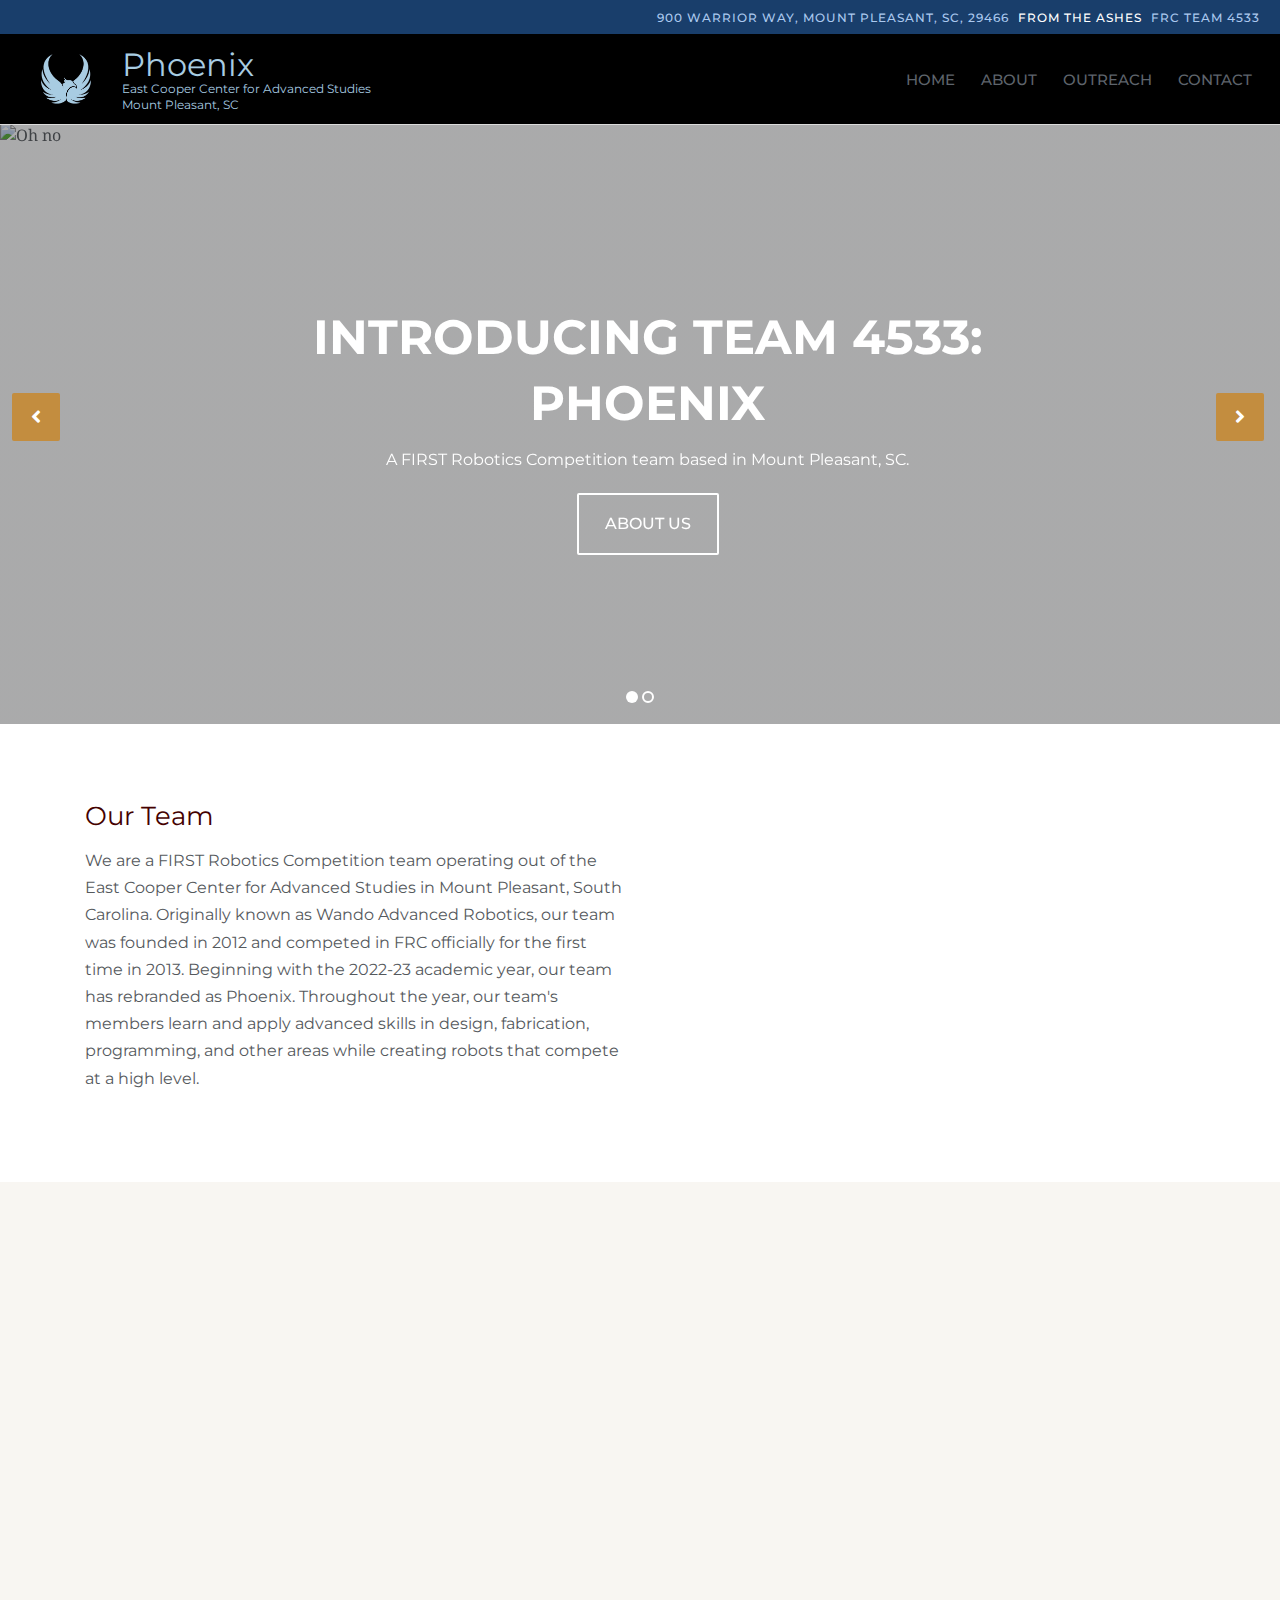
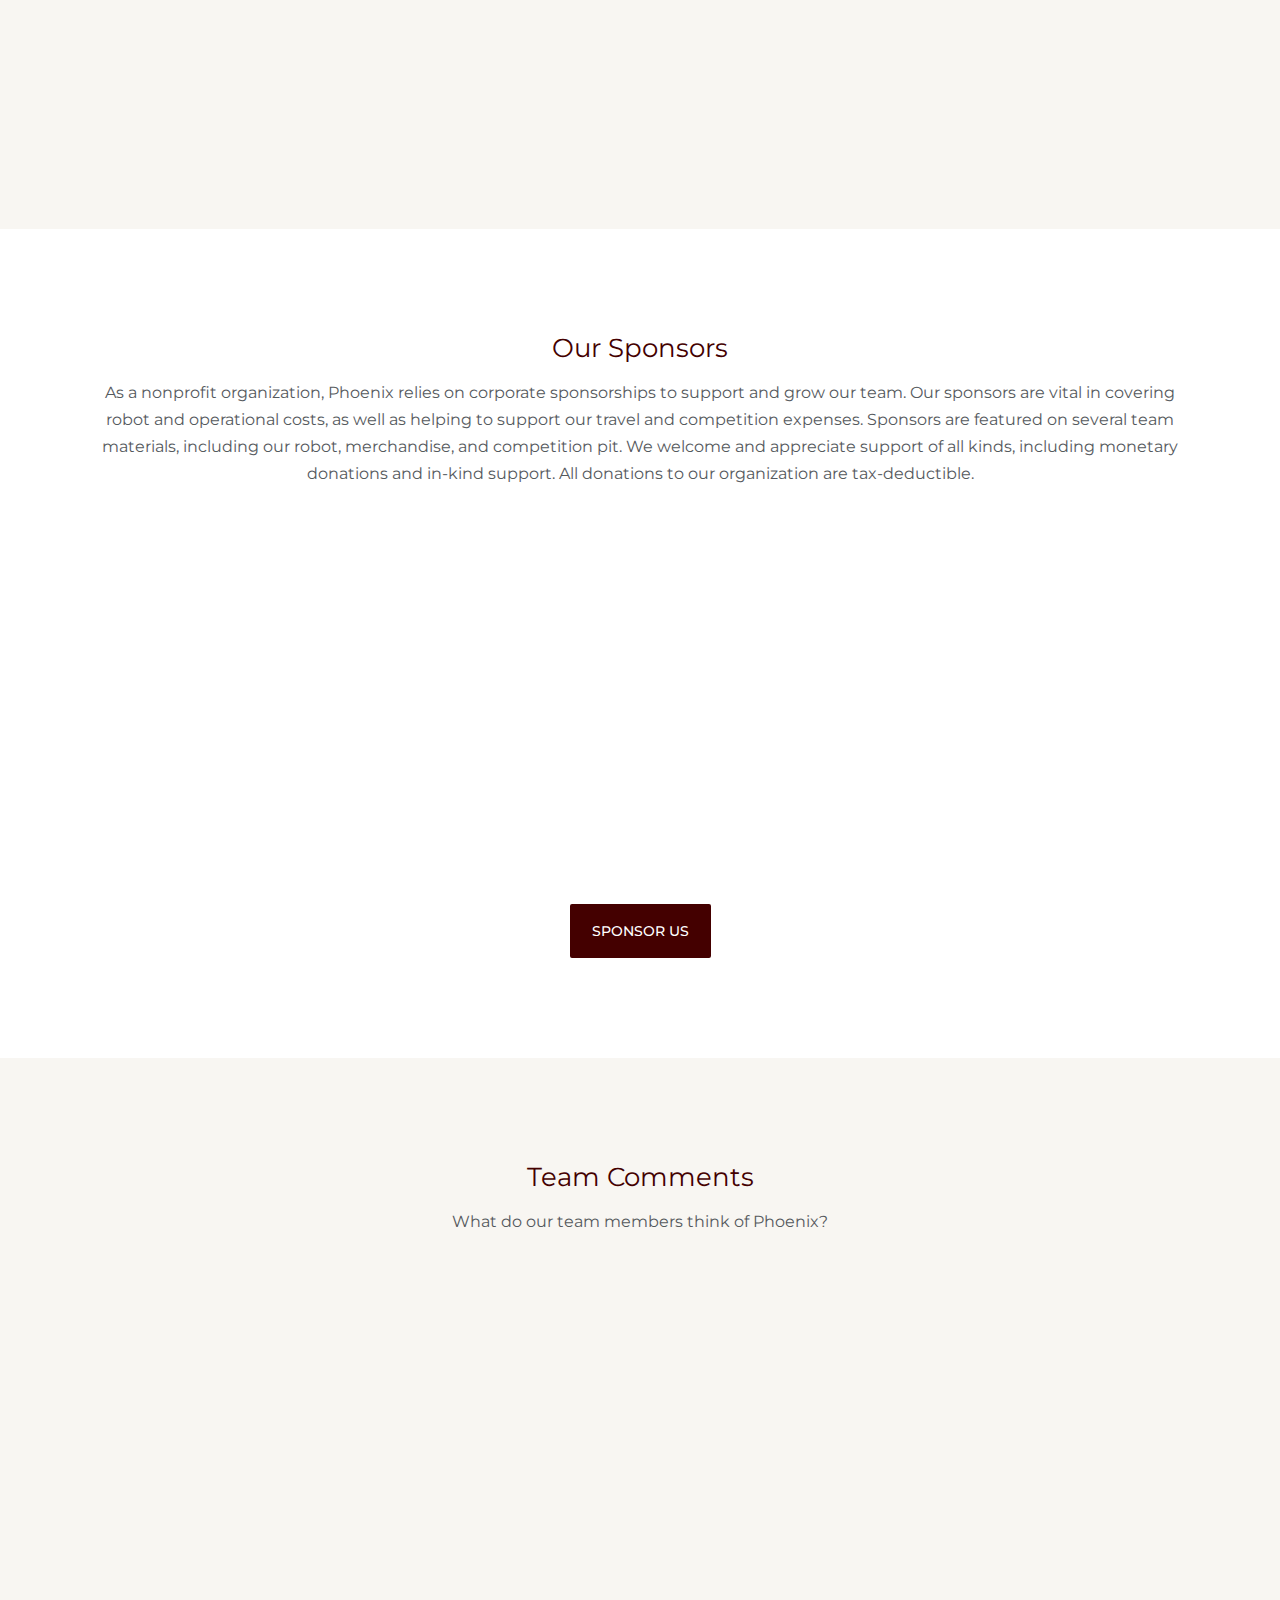
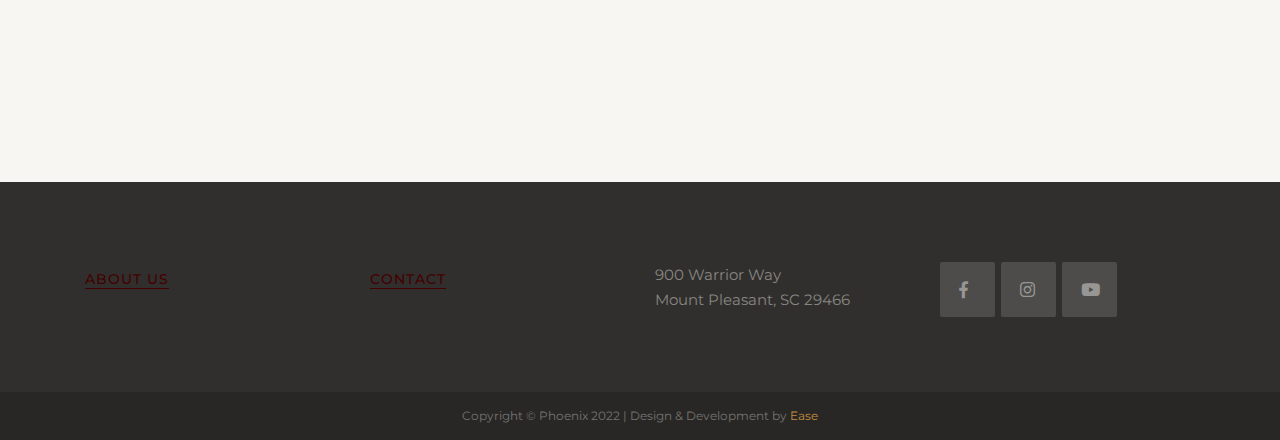
==== commit 912e6f04: "Tried fixing Carousel Image" ====
--- a/index.html
+++ b/index.html
@@ -8,7 +8,7 @@
     <!-- The above 3 meta tags *must* come first in the head; any other head content must come *after* these tags -->
     <meta name="description" content="">
     <meta name="keywords" content="">
-    <title>FRC Team 4533 - Wando Advanced Robotics </title>
+    <title>FRC Team 4533 - Phoenix Robotics </title>
     <!-- Bootstrap -->
     <link href="css/bootstrap.min.css" rel="stylesheet">
     <!-- Style CSS -->
@@ -89,7 +89,8 @@
             <!-- slider-item -->
             <div class="item">
                 <div class="slider-img">
-                    <img src="./images/team-smoky.jpg" alt=""></div>
+                    <img src="https://github.com/4533-phoenix/website/blob/master/images/team-smoky.JPG" alt="Oh no">
+                </div>
                 <div class="container">
                     <div class="row">
                         <div class="offset-xl-2 col-xl-8  offset-lg-1 col-lg-10  col-md-12 col-sm-12 col-12">
@@ -132,7 +133,7 @@
                         <p>We are a FIRST Robotics Competition team operating out of the East Cooper Center for Advanced Studies in Mount Pleasant, South Carolina. Originally known as Wando Advanced Robotics, our team was founded in 2012 and competed in FRC officially for the first time in 2013. Beginning with the 2022-23 academic year, our team has rebranded as Phoenix. Throughout the year, our team's members learn and apply advanced skills in design, fabrication, programming, and other areas while creating robots that compete at a high level.</p>
                     </div> 
                 </div>
-                        <div data-aos="fade-up" class="col-xl-6 col-lg-6 col-md-12 col-sm-12 col-12 mb20" width = "300" height = "300"> <img src="./images/drive_team_22.jpg" width="200" height="200"></div>
+                        <div data-aos="fade-up" class="col-xl-6 col-lg-6 col-md-12 col-sm-12 col-12 mb20" width = "300" height = "300"> <img src="website/images/drive_team_22.JPG" width="200" height="200"></div>
                     </div>
                 
             </div>
@@ -335,4 +336,4 @@
     
 </body>
 
-</html>+</html>
--- a/css/style.css
+++ b/css/style.css
@@ -571,7 +571,7 @@
 ----------------------------------------------*/
 .page-header { background: url(../images/robot_in_pit.jpg)no-repeat; position: relative; background-size: cover; }
 .page-caption { padding-top: 133px; padding-bottom: 133px; }
-.page-title { font-size: 48px; line-height: 1; color: #fff; font-weight: 600; text-transform: uppercase; }
+.page-title { font-size: 48px; line-height: 1; color: #000; font-weight: 600; text-transform: uppercase; }
 
 /*------- Breadcrumb ------*/
 
@@ -985,4 +985,4 @@
     .post-pagecaption { padding-top: 68px; padding-bottom: 36px; }
     .ease-tab .nav-link { padding: 16px 10px; } 
 
-  }+  }
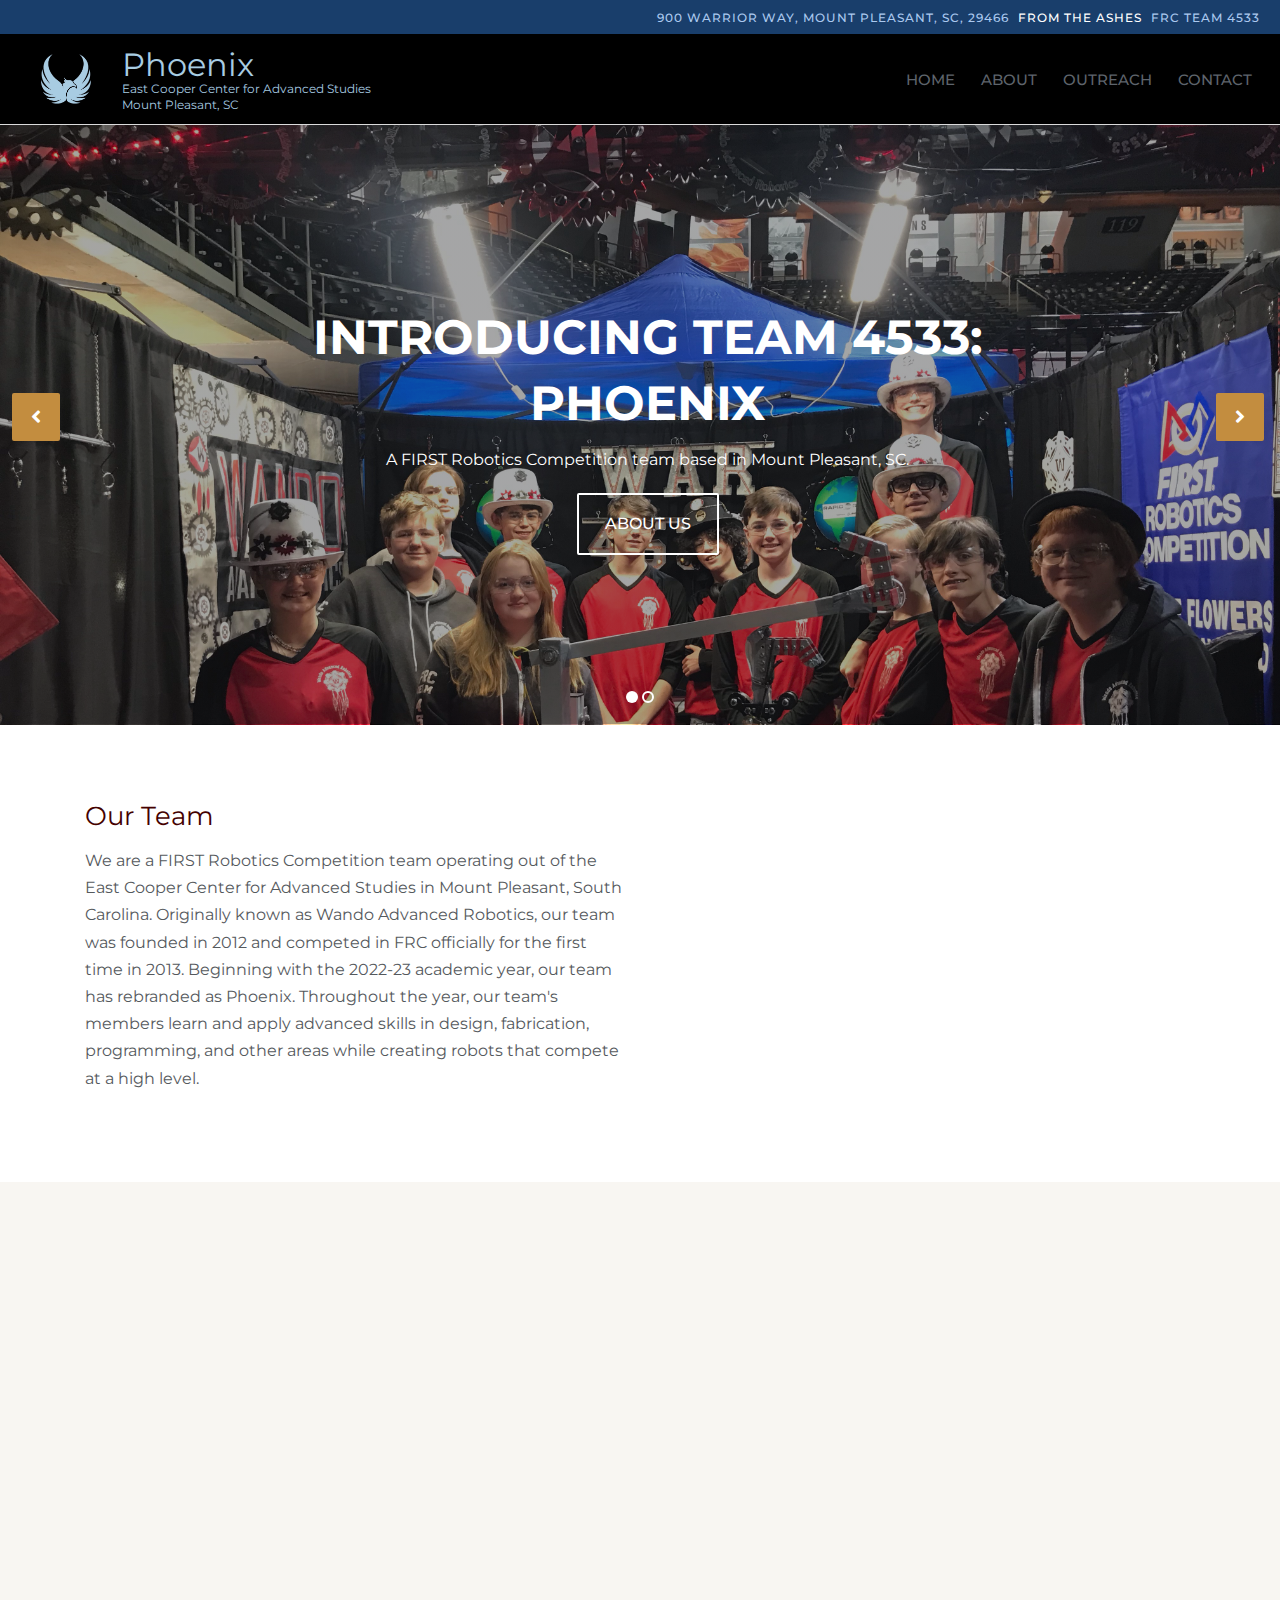
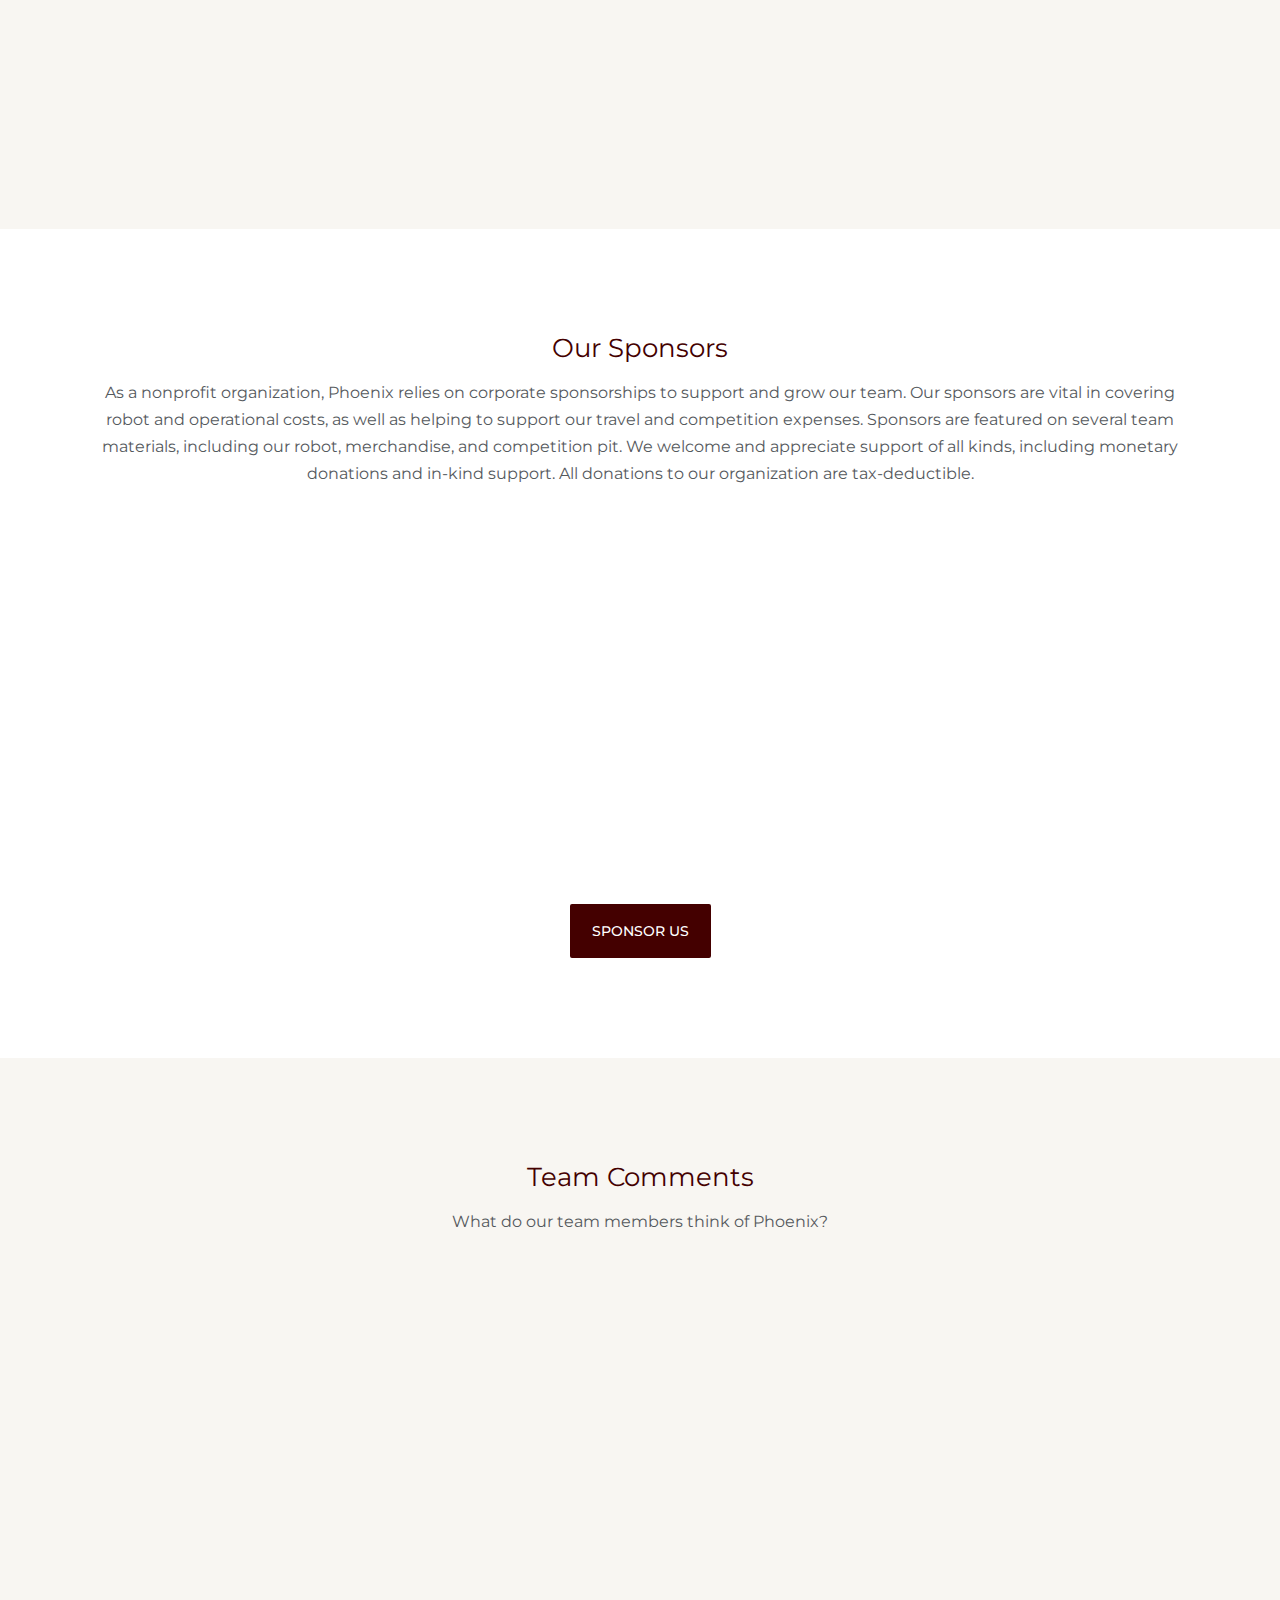
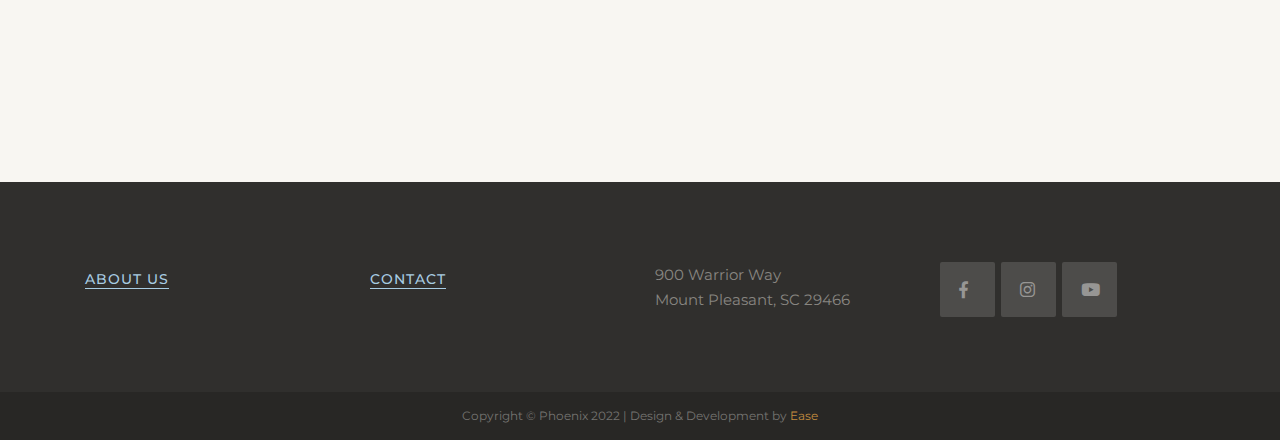
==== commit a8dae56a: "Updated photos" ====
--- a/index.html
+++ b/index.html
@@ -89,7 +89,7 @@
             <!-- slider-item -->
             <div class="item">
                 <div class="slider-img">
-                    <img src="https://github.com/4533-phoenix/website/blob/master/images/team-smoky.JPG" alt="Oh no">
+                    <img src="images/team-smoky.JPG" alt="Oh no">
                 </div>
                 <div class="container">
                     <div class="row">
@@ -106,7 +106,7 @@
             <!-- /.slider-item -->
             <!-- slider-item -->
             <div class="item">
-                <div class="slider-img"><img src="./images/2022-hang.png" alt=""></div>
+                <div class="slider-img"><img src="images/2022-hang.png" alt=""></div>
                 <div class="container">
                     <div class="row">
                         <div class="offset-xl-2 col-xl-8  offset-lg-1 col-lg-10  col-md-12 col-sm-12 col-12">
--- a/css/style.css
+++ b/css/style.css
@@ -231,12 +231,12 @@
 
 /*-------------- btn-link ----------*/
 .btn-secondary-link { color: #113d71; font-size: 14px; font-weight: 500; text-transform: uppercase; -webkit-transition: all 0.3s; -moz-transition: all 0.3s; transition: all 0.3s; position: relative; font-family: 'Montserrat', sans-serif; font-style: initial; letter-spacing: 1px; border-bottom: 1px solid #113d71; }
-.btn-secondary-link:hover { color: #440000; text-decoration: none; border-bottom: 1px solid #440000; }
+.btn-secondary-link:hover { color: #a8cce2; text-decoration: none; border-bottom: 1px solid #a8cce2; }
 button.btn { margin-right: -1px; }
 
-.btn-default-link { color: #440000; font-size: 14px; font-weight: 500; text-transform: uppercase; -webkit-transition: all 0.3s; -moz-transition: all 0.3s;
- transition: all 0.3s; position: relative; font-family: 'Montserrat', sans-serif; font-style: initial; letter-spacing: 1px; border-bottom: 1px solid #440000; }
-.btn-default-link:hover { color: #440000; text-decoration: none; border-bottom: 1px solid #440000; }
+.btn-default-link { color: #a8cce2; font-size: 14px; font-weight: 500; text-transform: uppercase; -webkit-transition: all 0.3s; -moz-transition: all 0.3s;
+ transition: all 0.3s; position: relative; font-family: 'Montserrat', sans-serif; font-style: initial; letter-spacing: 1px; border-bottom: 1px solid #a8cce2; }
+.btn-default-link:hover { color: #a8cce2; text-decoration: none; border-bottom: 1px solid #a8cce2; }
 
 
 .btn-primary-link { color: #55595e; font-size: 14px; font-weight: 500; text-transform: uppercase; -webkit-transition: all 0.3s; -moz-transition: all 0.3s;
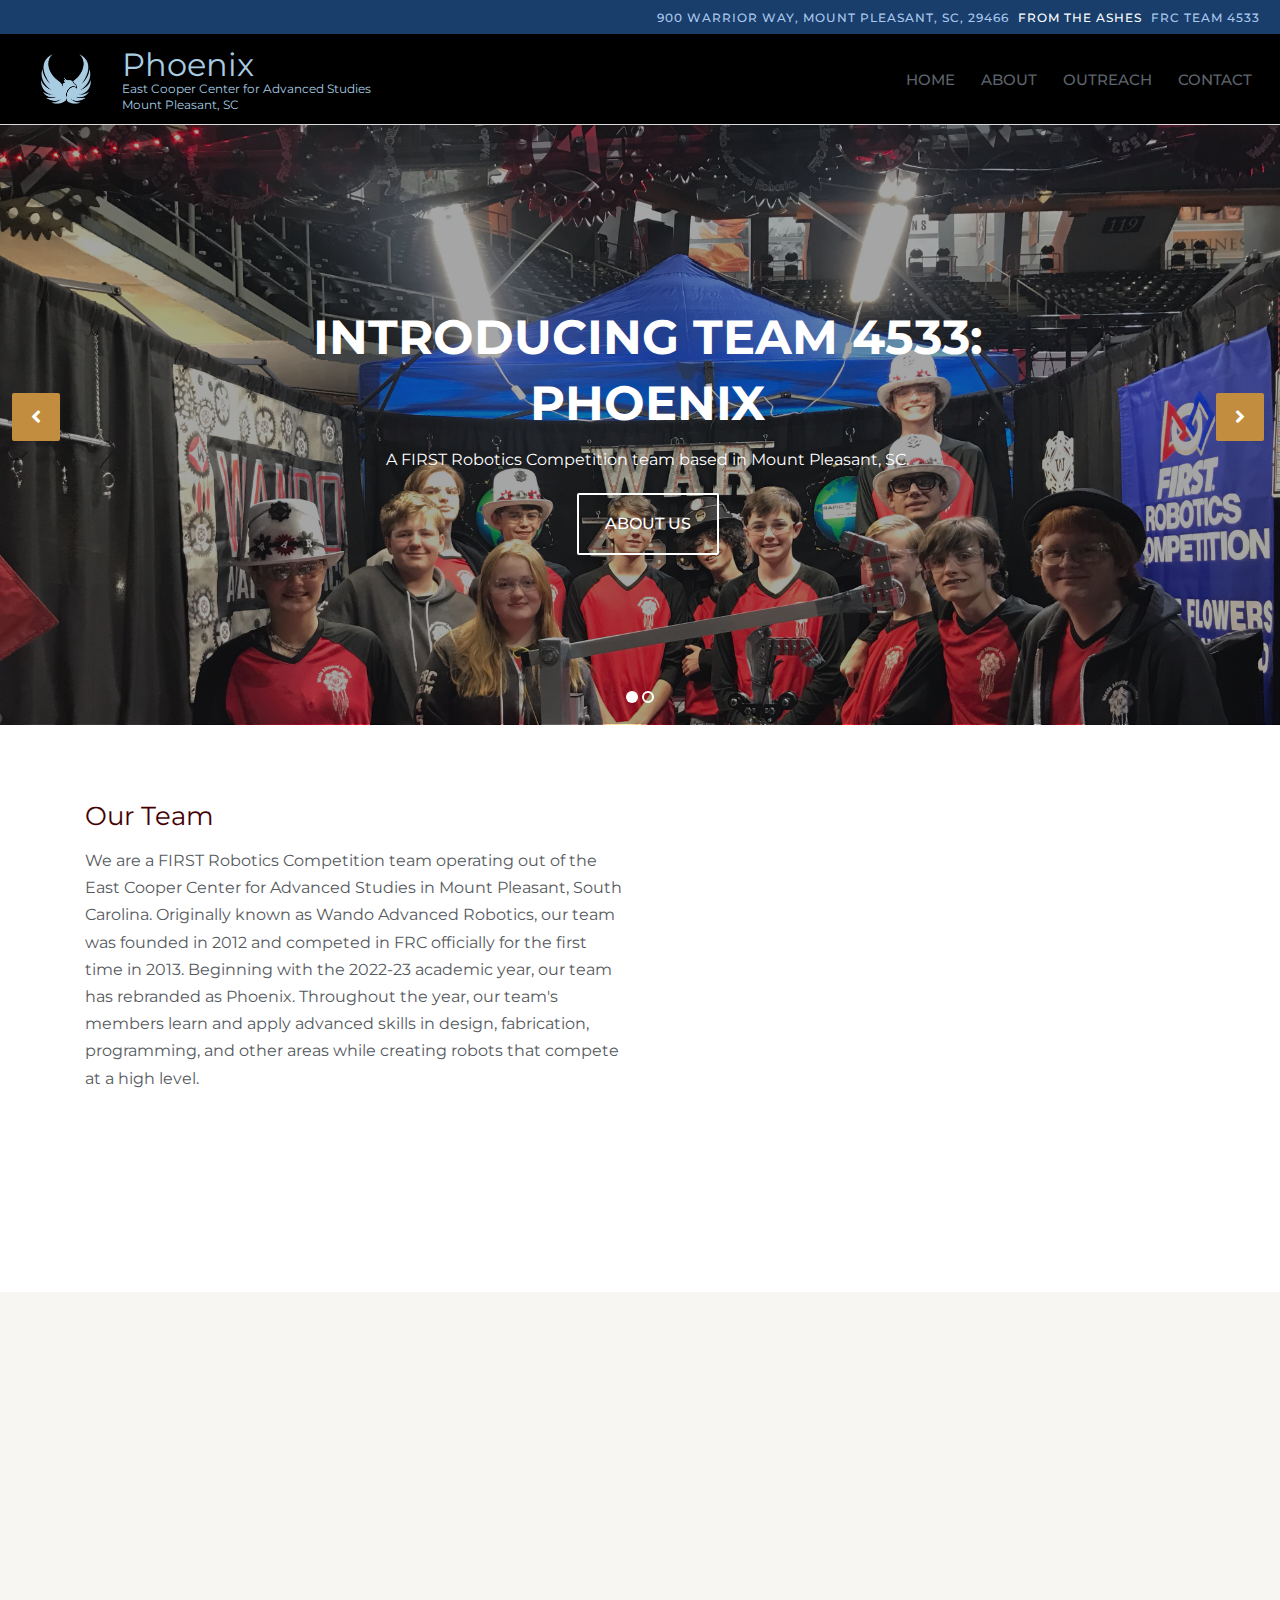
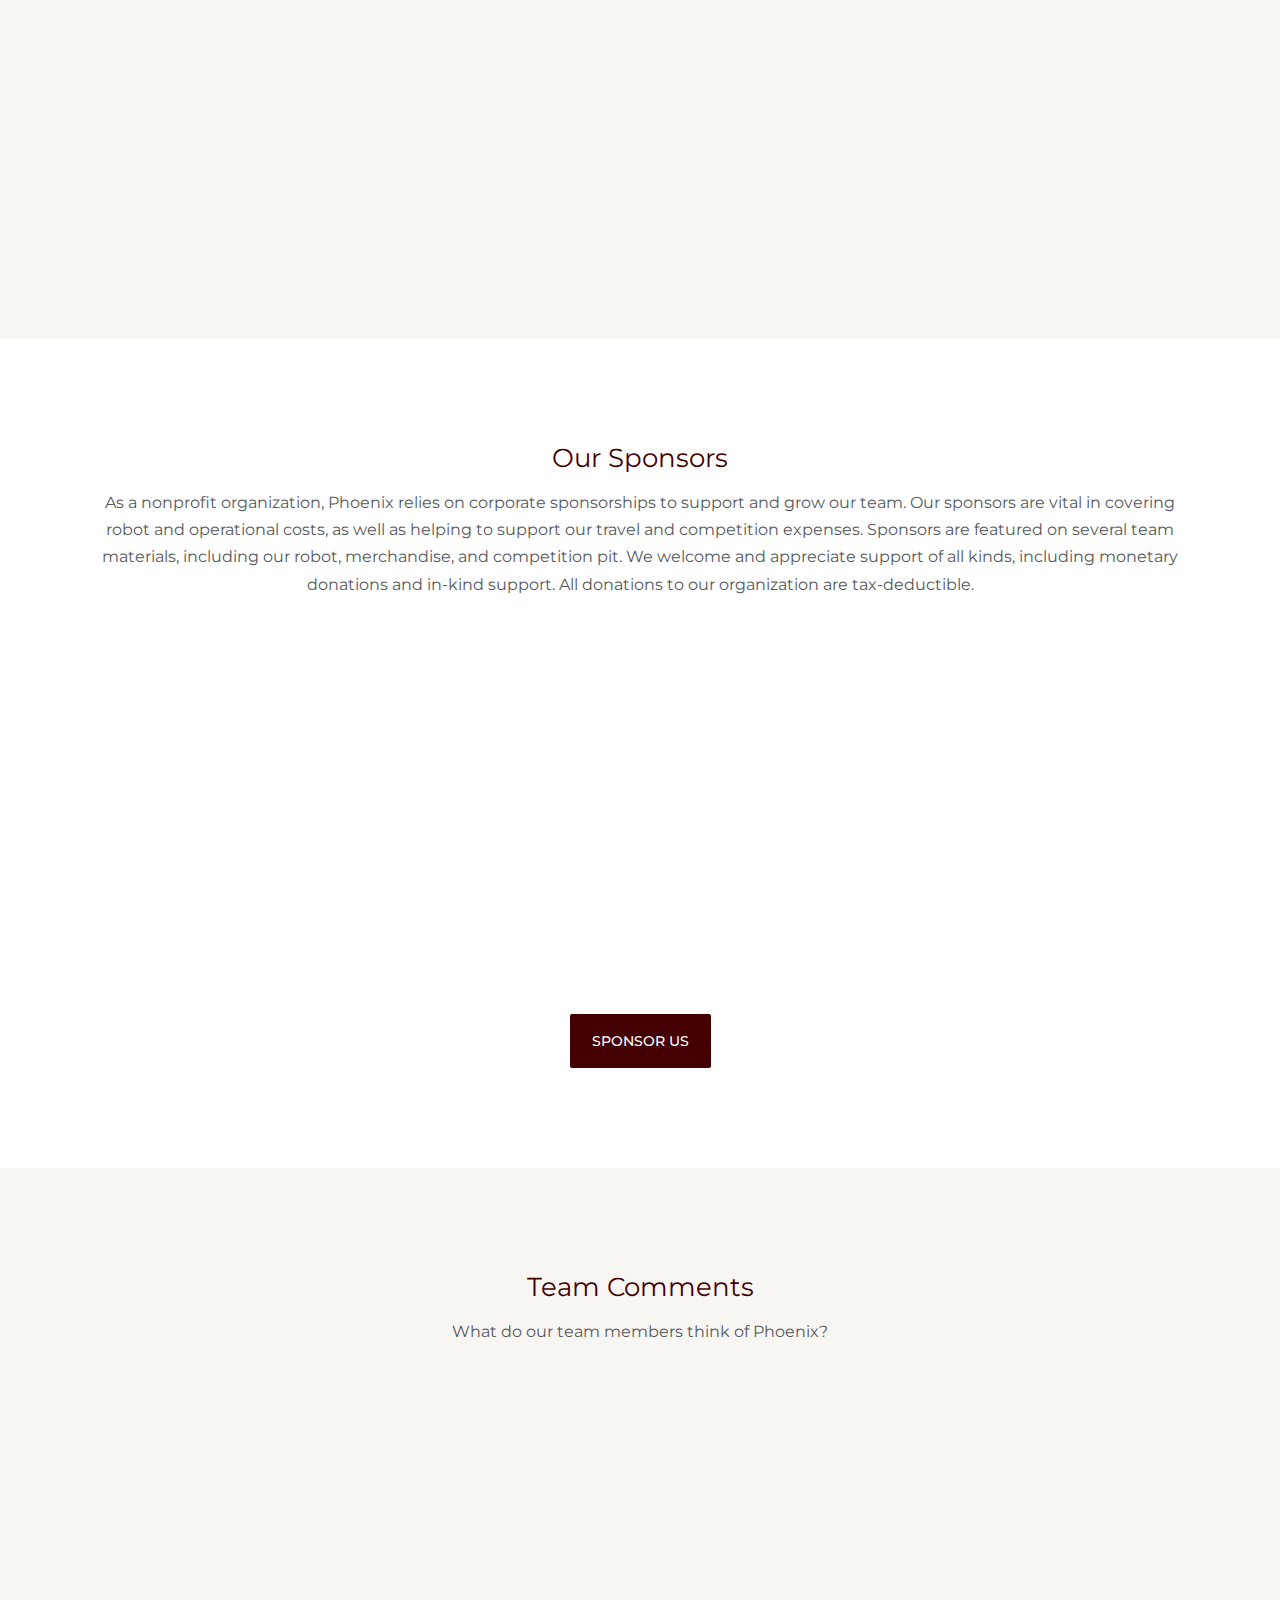
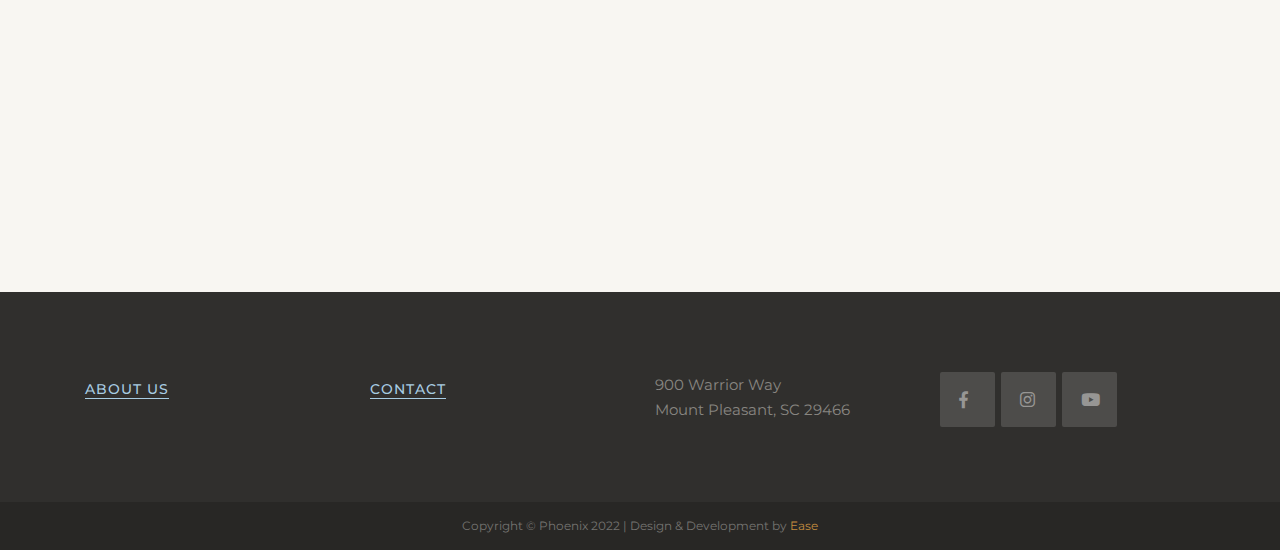
==== commit 2eb549e1: "Maybe fixed Photo" ====
--- a/index.html
+++ b/index.html
@@ -133,7 +133,7 @@
                         <p>We are a FIRST Robotics Competition team operating out of the East Cooper Center for Advanced Studies in Mount Pleasant, South Carolina. Originally known as Wando Advanced Robotics, our team was founded in 2012 and competed in FRC officially for the first time in 2013. Beginning with the 2022-23 academic year, our team has rebranded as Phoenix. Throughout the year, our team's members learn and apply advanced skills in design, fabrication, programming, and other areas while creating robots that compete at a high level.</p>
                     </div> 
                 </div>
-                        <div data-aos="fade-up" class="col-xl-6 col-lg-6 col-md-12 col-sm-12 col-12 mb20" width = "300" height = "300"> <img src="website/images/drive_team_22.JPG" width="200" height="200"></div>
+                        <div data-aos="fade-up" class="col-xl-6 col-lg-6 col-md-12 col-sm-12 col-12 mb20" width = "300" height = "300"> <img src="images/drive_team_22.JPG" width="200" height="200"></div>
                     </div>
                 
             </div>
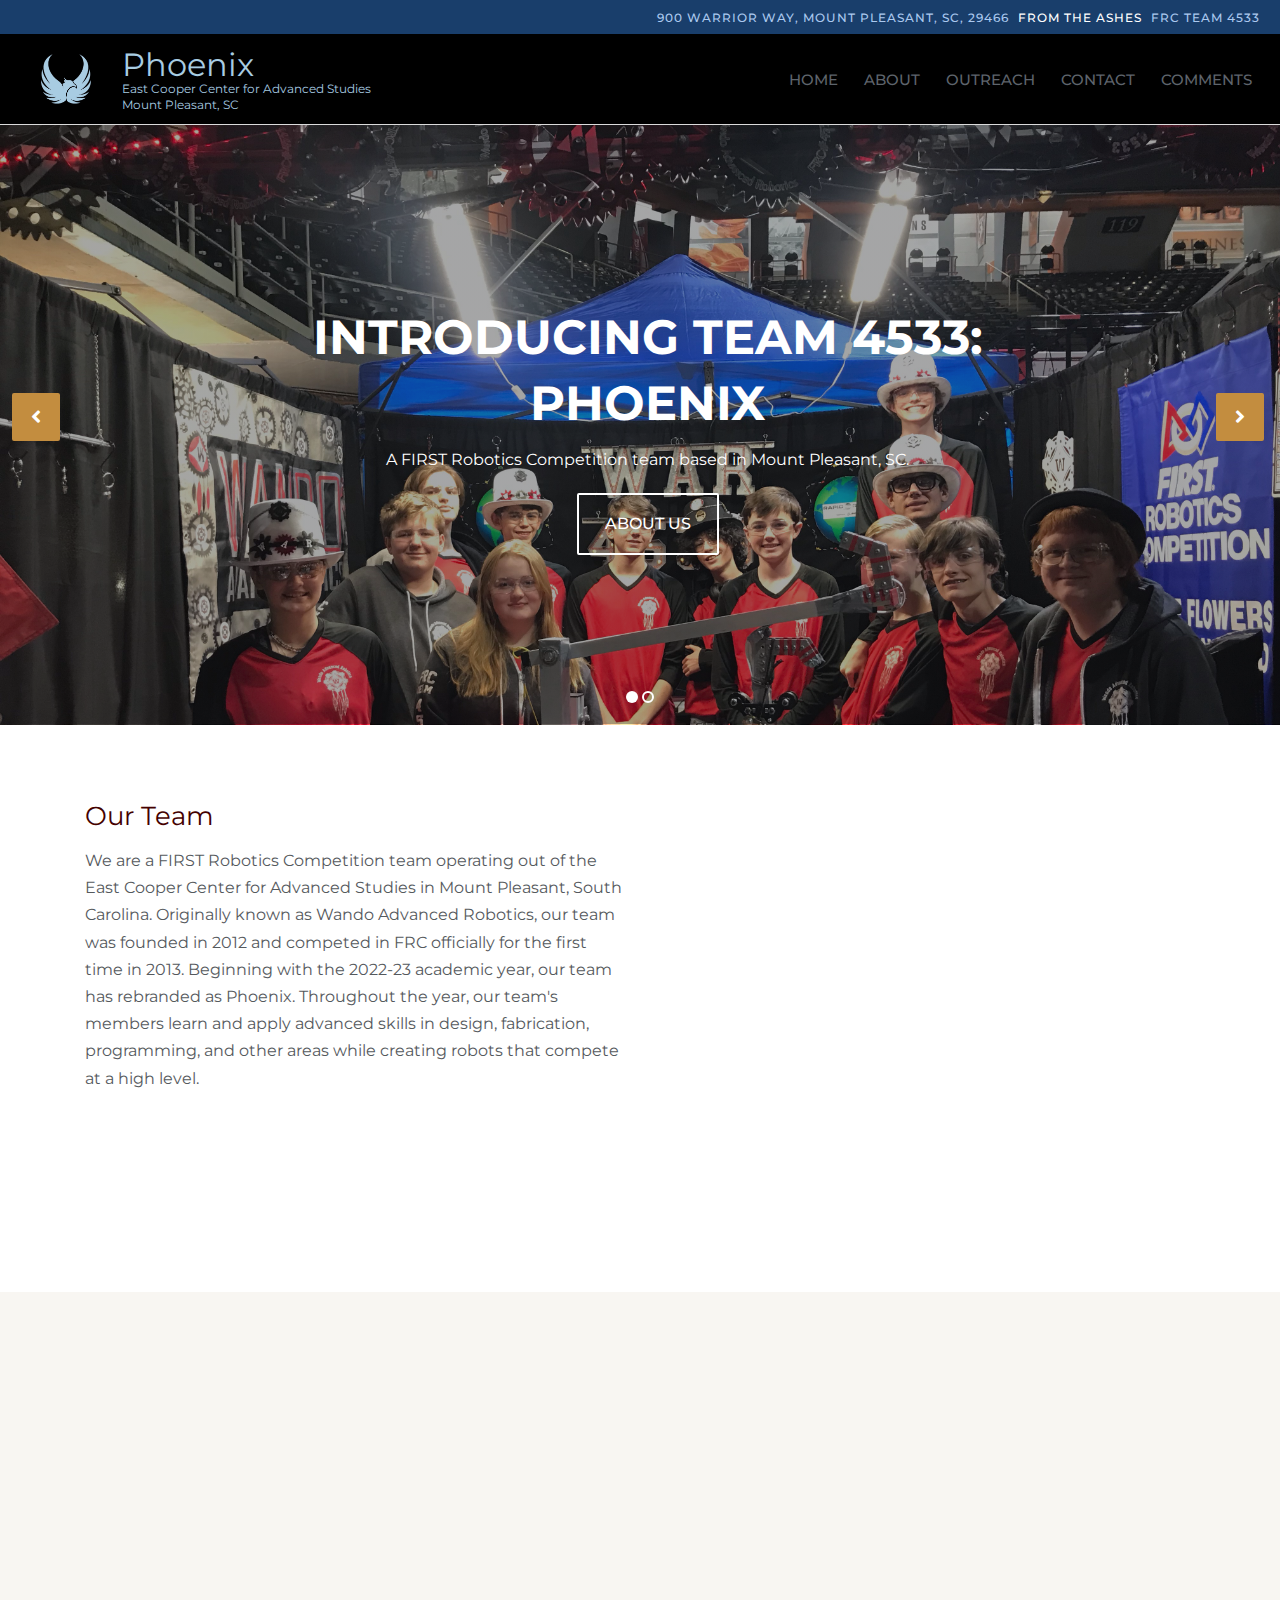
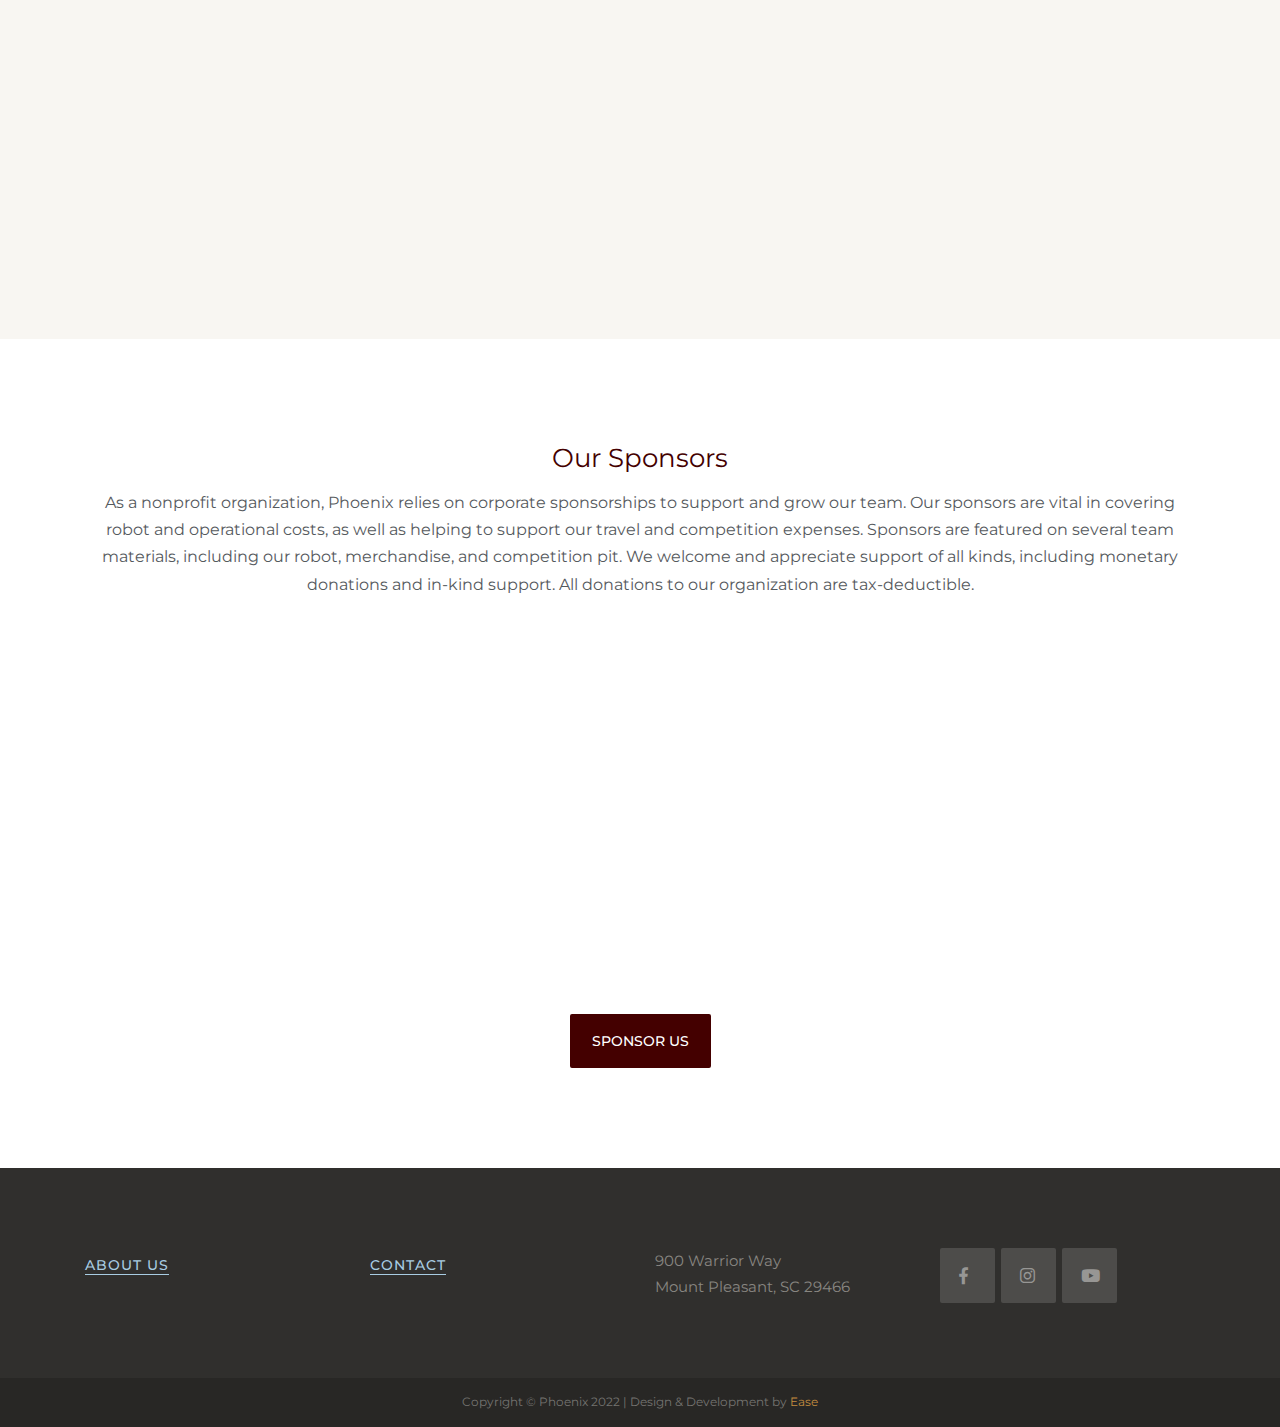
==== commit aac4943b: "Updates" ====
--- a/index.html
+++ b/index.html
@@ -74,6 +74,7 @@
                                 <li class="active"><a href="about.html">ABOUT</a></li>
                                 <li class="active"><a href="outreach.html">OUTREACH</a></li>
                                 <li class="active"><a href="contact-us.html">CONTACT</a></li>
+                                <li class="active"><a href="comments.html">COMMENTS</a></li>
                             </ul>
                         </div>
                     </div>
@@ -211,50 +212,6 @@
         </div>
     </div>
     <!-- /.service-section -->
-    <!-- testimonial-section -->
-    <div class="space-medium bg-light">
-        <div class="container">
-            <div class="row">
-                <div class="offset-xl-2 col-xl-8 offset-lg-2 col-lg-8 col-md-12 col-sm-12 col-12 text-center">
-                    <!-- section-title -->
-                    <div class="section-title" style="font-family:montserrat">
-                        <h2>Team Comments</h2>
-                        <p>What do our team members think of Phoenix? </p>
-                    </div>
-                    <!-- /.section-title -->
-                </div>
-            </div>
-            <div class="row">
-                <div class="col-xl-6 col-lg-6 col-md-12 col-sm-12 col-12 mb20">
-                    <!-- testimonial-block -->
-                    <div data-aos="fade-up"  class="testimonial-block">
-                        <div class="testimonial-content">
-                            <p class="testimonial-text" style="font-family:montserrat">"I like robotics because it teaches you a lot and it helps you realize how school and real life come together. It really gives me a taste of what real jobs are like."</p>
-                        </div>
-                        <div class="testimonial-img" style="font-family:montserrat">
-                            <h6>Matthew Stewart, Class of 2021</h6>
-                            <img src="./images/matts.jpg" alt="" class="img-fluid border">
-                        </div>
-                    </div>
-                    <!-- /.testimonial-block -->
-                </div>
-                <div class="col-xl-6 col-lg-6 col-md-12 col-sm-12 col-12 mb20">
-                    <!-- testimonial-block -->
-                    <div data-aos="fade-up"  class="testimonial-block" style="font-family:montserrat">
-                        <div class="testimonial-content">
-                            <p class="testimonial-text">“Robotics encourages innovation and creativity, and the team itself gives you opportunities that allow you to interact with others and help you in the future.”</p>
-                        </div>
-                        <div class="testimonial-img">
-                            <h6>Joseph Lee, Class of 2019</h6>
-                            <img src="./images/joseph.jpg" alt="" class="img-fluid border">
-                        </div>
-                    </div>
-                    <!-- /.testimonial-block -->
-                </div>
-            </div>
-        </div>
-    </div>
-    <!-- /.testimonial-section -->
     <!-- footer -->
     <div class="footer">
         <div class="container">
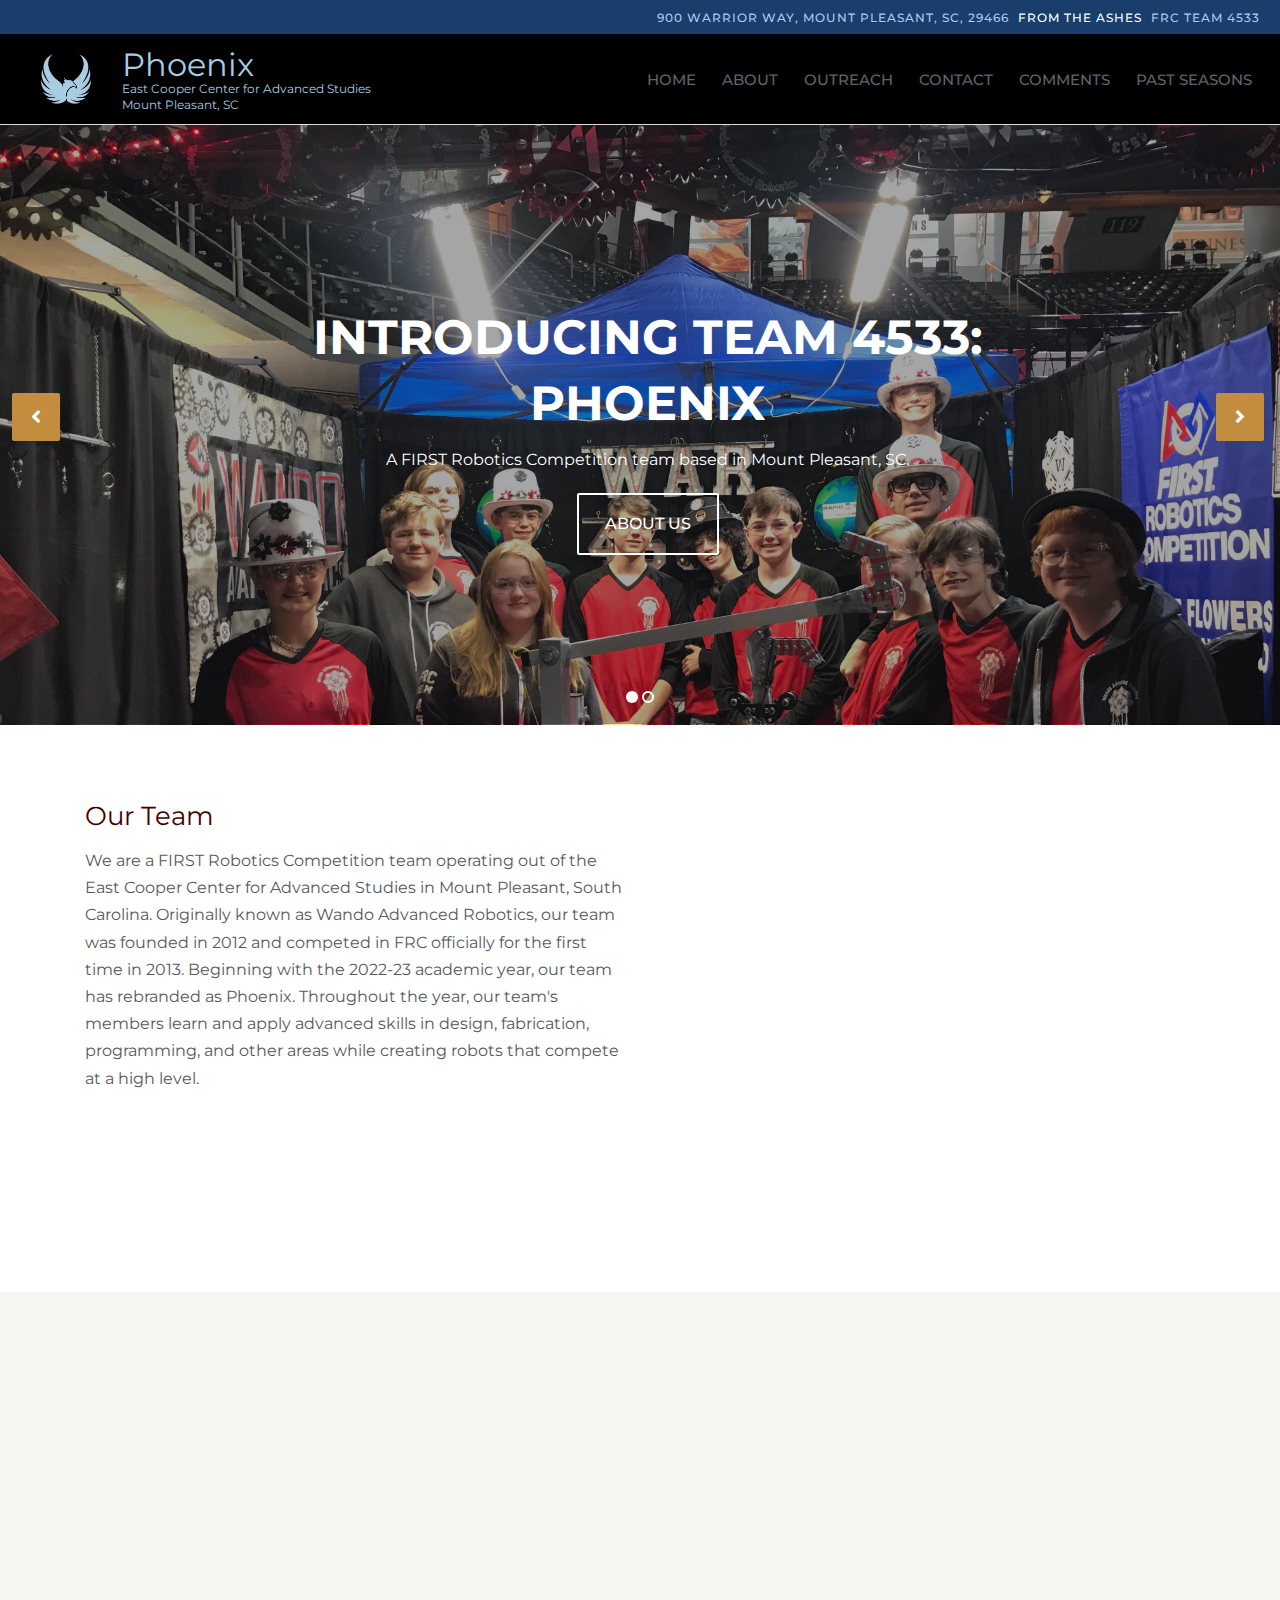
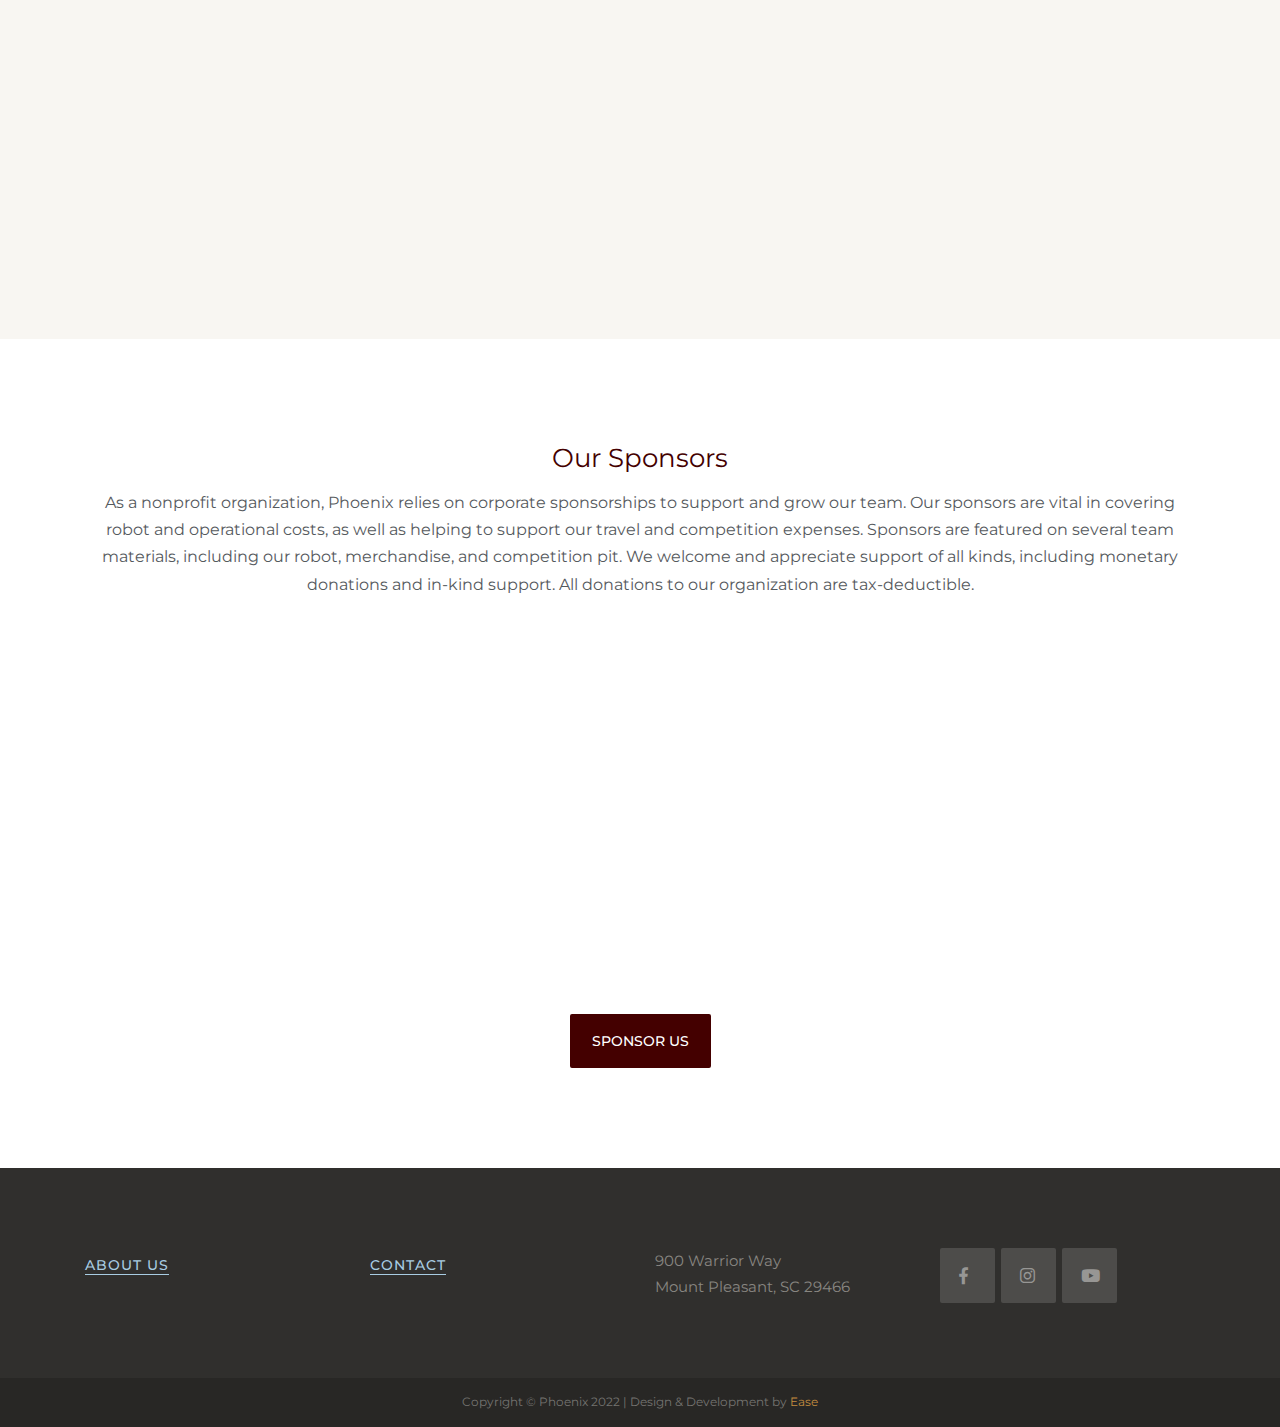
==== commit aaa8d0a7: "Added Past Seasons Navigation" ====
--- a/index.html
+++ b/index.html
@@ -75,6 +75,7 @@
                                 <li class="active"><a href="outreach.html">OUTREACH</a></li>
                                 <li class="active"><a href="contact-us.html">CONTACT</a></li>
                                 <li class="active"><a href="comments.html">COMMENTS</a></li>
+                                <li class="active"><a href="past-seasons.html">PAST SEASONS</a></li>
                             </ul>
                         </div>
                     </div>
